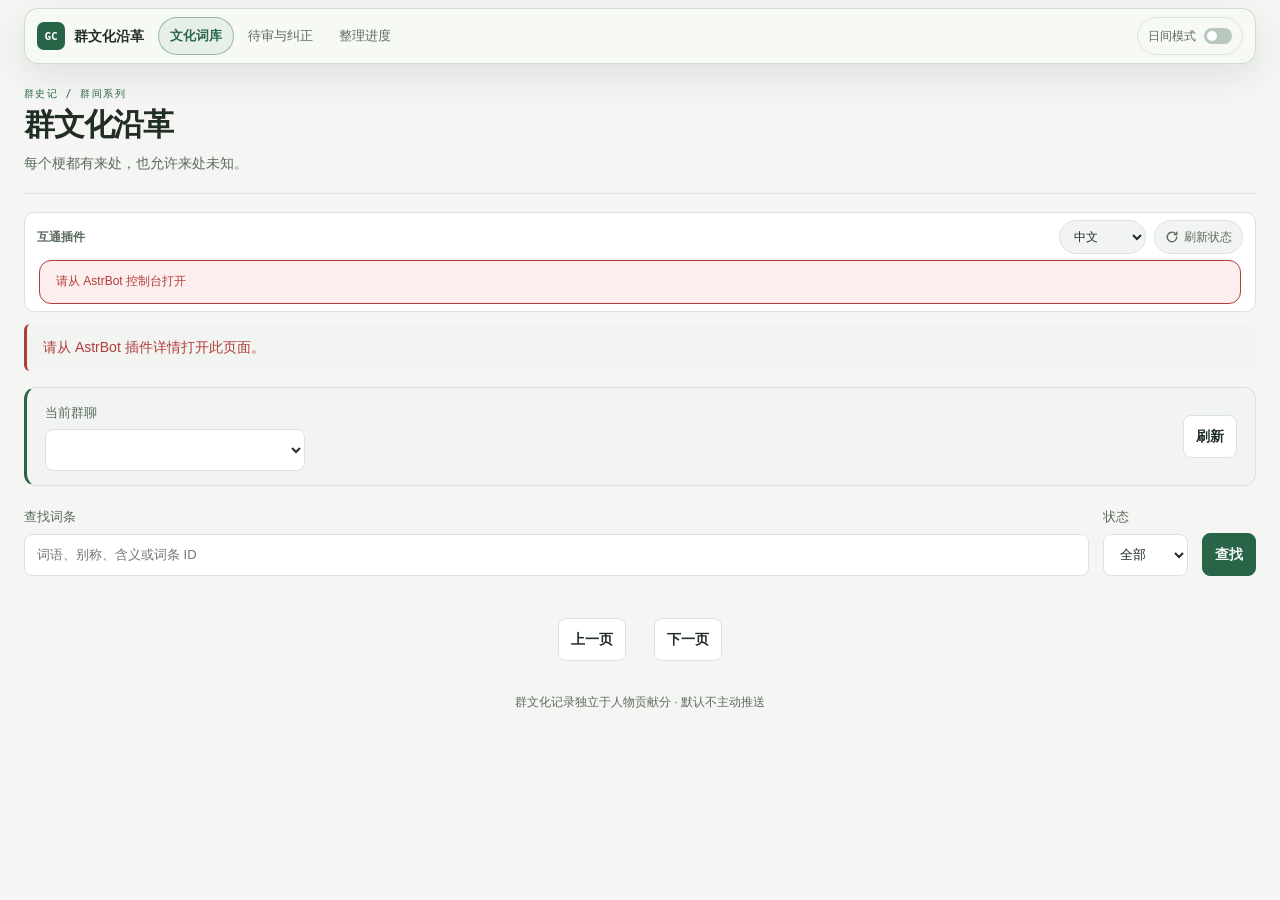
==== pages/culture/index.html @ cb9d4eaf "chore: prepare v0.3.0-rc.1 release candidate" ====
<!doctype html>
<html lang="zh-CN"><head><meta charset="utf-8"><meta name="viewport" content="width=device-width,initial-scale=1"><meta name="color-scheme" content="light dark"><title data-series-text="群文化沿革 · 群史记">群文化沿革 · 群史记</title><link rel="stylesheet" href="style.css"><script src="theme.js"></script><link rel="stylesheet" href="./series-ui.css?v=round2.1"><script type="module" src="./series-panels.js?v=round2.1"></script></head>
<body class="series-workspace"><a class="skip" href="#workspace" data-series-text="跳到工作区">跳到工作区</a>
<header class="series-nav"><a class="series-brand" href="#workspace"><span class="series-mark" aria-hidden="true">GC</span><span data-series-text="群文化沿革">群文化沿革</span></a><nav class="series-tabs" aria-label="工作区" data-series-aria-label="工作区"><button data-tab="library" aria-current="page" data-series-text="文化词库">文化词库</button><button data-tab="review" data-series-text="待审与纠正">待审与纠正</button><button data-tab="progress" data-series-text="整理进度">整理进度</button></nav><div class="series-nav-tools"><button id="theme-toggle" type="button" aria-pressed="false"><span id="theme-label" data-series-text="日间模式">日间模式</span><span class="series-switch" aria-hidden="true"></span></button></div></header>
<header class="series-heading"><div><p class="eyebrow" data-series-text="群史记 / 群间系列">群史记 / 群间系列</p><h1 data-series-text="群文化沿革">群文化沿革</h1><p class="muted" data-series-text="每个梗都有来处，也允许来处未知。">每个梗都有来处，也允许来处未知。</p></div></header><section id="dynamics-series-panel" aria-label="互通插件状态" data-series-aria-label="互通插件状态"><p class="sp-feedback" role="status" data-series-text="正在读取互通插件…">正在读取互通插件…</p></section>
<div id="notice" role="status" aria-live="polite"></div>
<section class="controls series-context" aria-label="群聊和运行状态" data-series-aria-label="群聊和运行状态"><label><span data-series-text="当前群聊">当前群聊</span><select id="scope" aria-label="当前群聊" data-series-aria-label="当前群聊"></select></label><div id="connection" class="muted"></div><button id="refresh" data-series-text="刷新">刷新</button></section>

<main id="workspace" tabindex="-1"><section id="library"><div class="toolbar"><label class="grow"><span data-series-text="查找词条">查找词条</span><input id="query" type="search" maxlength="160" placeholder="词语、别称、含义或词条 ID" data-series-placeholder="词语、别称、含义或词条 ID"></label><label><span data-series-text="状态">状态</span><select id="status"><option value="" data-series-text="全部">全部</option><option value="approved" data-series-text="已公开">已公开</option><option value="pending" data-series-text="待审核">待审核</option><option value="disputed" data-series-text="待纠正">待纠正</option><option value="rejected" data-series-text="已驳回">已驳回</option><option value="hidden" data-series-text="已隐藏">已隐藏</option><option value="merged" data-series-text="已合并">已合并</option></select></label><button id="search" class="primary" data-series-text="查找">查找</button></div><p id="count" class="muted"></p><div id="entries" class="grid"></div><div class="pagination"><button id="prev" data-series-text="上一页">上一页</button><span id="page-number"></span><button id="next" data-series-text="下一页">下一页</button></div></section>
<section id="review" hidden><h2 data-series-text="待审与纠正">待审与纠正</h2><p class="muted" data-series-text="外号、起源说明与存疑解释需要核对来源。编辑和合并后重新审核，原版本保留。">外号、起源说明与存疑解释需要核对来源。编辑和合并后重新审核，原版本保留。</p><label><span data-series-text="查看">查看</span><select id="review-status"><option value="pending" data-series-text="待审核">待审核</option><option value="disputed" data-series-text="待纠正">待纠正</option></select></label><div id="review-entries" class="grid"></div><div class="pagination"><button id="review-prev" data-series-text="上一页">上一页</button><span id="review-count"></span><button id="review-next" data-series-text="下一页">下一页</button></div></section>
<section id="progress" hidden><h2 data-series-text="整理进度">整理进度</h2><p class="muted" data-series-text="新消息优先，旧消息分批回溯。进度只说明覆盖范围，不证明梗的真正起源。">新消息优先，旧消息分批回溯。进度只说明覆盖范围，不证明梗的真正起源。</p><div id="progress-content" class="card"></div><div class="actions"><button id="pause" data-series-text="暂停本群整理">暂停本群整理</button><button id="resume" class="primary" data-series-text="恢复本群整理">恢复本群整理</button></div><p class="muted" data-series-text="启用入口：插件配置 → 群文化沿革。恢复只解除本群暂停，不会开启全局开关或绕过群白名单。">启用入口：插件配置 → 群文化沿革。恢复只解除本群暂停，不会开启全局开关或绕过群白名单。</p></section>
<section id="detail" hidden class="card" tabindex="-1" aria-label="词条详情" data-series-aria-label="词条详情"><div class="toolbar"><h2 id="detail-title" class="grow"></h2><button id="close-detail" data-series-text="收起详情">收起详情</button></div><div id="detail-body"></div><div id="moderation"><h3 data-series-text="审核与修订">审核与修订</h3><label><span data-series-text="含义">含义</span><textarea id="edit-meaning" maxlength="1000" rows="3"></textarea></label><label><span data-series-text="使用场景">使用场景</span><textarea id="edit-usage" maxlength="500" rows="2"></textarea></label><label><span data-series-text="已有起源说明（留空设为未知）">已有起源说明（留空设为未知）</span><textarea id="edit-origin" maxlength="500" rows="2"></textarea></label><label><span data-series-text="处理理由">处理理由</span><input id="action-note" maxlength="1000" placeholder="说明依据、修订原因或审核结论" data-series-placeholder="说明依据、修订原因或审核结论"></label><div class="actions"><button data-action="approve" class="primary" data-series-text="审核通过">审核通过</button><button data-action="edit" data-series-text="保存修订并待审">保存修订并待审</button><button data-action="reject" data-series-text="驳回">驳回</button><button data-action="hide" class="danger" data-series-text="隐藏">隐藏</button></div><div class="toolbar"><label><span data-series-text="合并至词条 ID">合并至词条 ID</span><input id="merge-id" inputmode="numeric" placeholder="仅限本群" data-series-placeholder="仅限本群"></label><button id="merge" data-series-text="核对并合并">核对并合并</button></div><div id="merge-preview" hidden class="card"><p id="merge-preview-text"></p><div class="actions"><button id="confirm-merge" class="primary" data-series-text="确认合并">确认合并</button><button id="cancel-merge" data-series-text="取消">取消</button></div></div><p class="muted" data-series-text="合并必须有相同含义的证据。不同词义请保留独立词条；合并后目标重新待审。">合并必须有相同含义的证据。不同词义请保留独立词条；合并后目标重新待审。</p></div></section></main>
<footer data-series-text="群文化记录独立于人物贡献分 · 默认不主动推送">群文化记录独立于人物贡献分 · 默认不主动推送</footer><script type="module" src="app.js?v=round2.1"></script></body></html>
---- pages/culture/style.css ----
:root {
  --bg:var(--ds-bg); --surface:var(--ds-surface); --ink:var(--ds-text); --muted:var(--ds-muted);
  --line:var(--ds-border); --accent:var(--ds-accent); --soft:var(--ds-soft);
  --danger:var(--ds-danger); --shadow:none;
  font:14px/1.65 var(--ds-font);
}
*{box-sizing:border-box}body{margin:0 auto;background:var(--bg);color:var(--ink);line-height:1.65}.toolbar,.controls,.actions,.pagination{display:flex;gap:14px;align-items:center;flex-wrap:wrap}h2{font-size:22px;margin:8px 0 18px}h3{font-size:17px;margin:16px 0 8px}.eyebrow{font-size:12px;letter-spacing:.15em;color:var(--accent);margin:0 0 4px}.muted{color:var(--muted)}p{margin:8px 0}.card{padding:22px;background:var(--surface);border:1px solid var(--line);border-radius:14px;box-shadow:var(--shadow)}.controls{margin-bottom:20px}.controls label{min-width:260px}.controls #connection{flex:1}button,input,select,textarea{font:inherit;border:1px solid var(--line);border-radius:8px;color:var(--ink);background:var(--surface);padding:9px 12px;max-width:100%}button{cursor:pointer;font-weight:600;min-height:42px}button:hover{border-color:var(--accent);background:var(--soft)}button:disabled{opacity:.45;cursor:not-allowed}.primary{background:var(--accent);color:var(--bg);border-color:var(--accent)}.danger{color:var(--danger)}label{display:flex;flex-direction:column;gap:6px;font-size:13px;color:var(--muted)}textarea{resize:vertical;width:100%;min-height:65px}input,select{min-height:42px}.grow{flex:1;min-width:160px}.toolbar{align-items:end;margin-bottom:18px}.grid{display:grid;grid-template-columns:repeat(2,minmax(0,1fr));gap:16px}.entry h3{margin:6px 0}.entry p{overflow-wrap:anywhere}.badge{display:inline-block;font-size:12px;background:var(--soft);color:var(--accent);border-radius:20px;padding:2px 10px}.entry button{margin-top:12px}.pagination{justify-content:center;margin:24px 0}#notice:not(:empty){padding:12px 16px;background:var(--soft);border-left:3px solid var(--accent);border-radius:6px;margin-bottom:16px}#notice[data-error=true]{border-color:var(--danger);color:var(--danger)}#detail{margin-top:24px;scroll-margin-top:16px}#detail label{margin:12px 0}.actions{margin:16px 0}.timeline{border-left:2px solid var(--line);padding-left:22px;margin-left:5px}.timeline li{padding:0 0 18px 4px}.evidence{border-left:3px solid var(--accent);background:var(--soft);padding:12px 16px;margin:12px 0;white-space:pre-wrap;overflow-wrap:anywhere}details{border-top:1px solid var(--line);padding:12px 0}summary{cursor:pointer;font-weight:600}dl{display:grid;grid-template-columns:140px 1fr;gap:10px}dt{color:var(--muted)}dd{margin:0;overflow-wrap:anywhere}footer{text-align:center;color:var(--muted);font-size:12px;margin-top:32px}.skip{position:absolute;left:-9999px}.skip:focus{position:static}button:focus-visible,input:focus-visible,textarea:focus-visible,select:focus-visible{outline:3px solid var(--accent);outline-offset:2px}[hidden]{display:none!important}.empty{grid-column:1/-1;text-align:center;padding:36px;color:var(--muted)}
@media(max-width:640px){.card{padding:16px}.grid{grid-template-columns:1fr}.controls label{min-width:0;width:100%}label.grow{width:100%;flex:auto}.toolbar{gap:10px}.toolbar input,.toolbar select{width:100%}dl{grid-template-columns:105px 1fr}.actions button{flex:1 1 42%}#merge-id{width:100%}}
---- pages/culture/series-ui.css ----
/* Canonical series chrome. Palette and frosted navigation follow Dynamics World workbench.css. */
:root {
  color-scheme: light;
  --ds-bg: #f5f6f4;
  --ds-surface: #fff;
  --ds-soft: #f1f4f1;
  --ds-hover: #e9eeea;
  --ds-text: #202e26;
  --ds-muted: #5b6b60;
  --ds-accent: #286548;
  --ds-accent-soft: #e6f0e8;
  --ds-border: #dce3dc;
  --ds-strong: #b9c8bd;
  --ds-danger: #b13d3b;
  --ds-danger-soft: #fceeed;
  --ds-warning: #925b20;
  --ds-warning-soft: #fbf0df;
  --ds-info: #2f6f8f;
  --ds-info-soft: #e7f0f5;
  --ds-glass: rgba(247,250,243,.84);
  --ds-glass-border: rgba(140,163,141,.34);
  --ds-shadow: 0 12px 34px rgba(24,46,33,.10);
  --ds-screen: rgba(16,39,28,.45);
  --ds-font: "Segoe UI Variable Text","Microsoft YaHei","PingFang SC",sans-serif;
  --ds-mono: "Cascadia Code","Consolas",monospace;
  --ds-radius-sm: 6px;
  --ds-radius-md: 12px;
  --ds-radius-lg: 14px;
  --ds-pill: 999px;
  --ds-sp-1: 4px;
  --ds-sp-2: 8px;
  --ds-sp-3: 12px;
  --ds-sp-4: 16px;
  --ds-sp-5: 24px;
  --ds-sp-6: 32px;
  --ds-text-xs: 11px;
  --ds-text-sm: 12px;
  --ds-text-base: 14px;
  --ds-text-md: 15px;
  --ds-text-lg: 19px;
  --ds-text-xl: 24px;
  --ds-text-2xl: clamp(24px,2.4vw,32px);
  --ds-leading: 1.65;
  --ds-inset: 24px;
  --ds-max-width: 1680px;
}
html[data-ui-theme="night"] {
  color-scheme: dark;
  --ds-bg: #0b1419;
  --ds-surface: #14211e;
  --ds-soft: #1b2b25;
  --ds-hover: #2a3c31;
  --ds-text: #e8eee8;
  --ds-muted: #afbeb2;
  --ds-accent: #a2d5ae;
  --ds-accent-soft: #293f30;
  --ds-border: #304137;
  --ds-strong: #53695a;
  --ds-danger: #f39d97;
  --ds-danger-soft: #3b2727;
  --ds-warning: #e8bb83;
  --ds-warning-soft: #362e23;
  --ds-info: #8fc4dd;
  --ds-info-soft: #1d3038;
  --ds-glass: rgba(21,37,31,.84);
  --ds-glass-border: rgba(101,139,115,.38);
  --ds-shadow: 0 14px 38px rgba(4,12,9,.38);
  --ds-screen: rgba(4,12,9,.62);
}
html { background: var(--ds-bg); }
[hidden] { display: none !important; }
:is(button,a,input,select,textarea,summary):focus-visible {
  outline: 2px solid var(--ds-accent);
  outline-offset: 2px;
}
:is(button,input,select,textarea):disabled { cursor: not-allowed; }
.series-workspace {
  width: min(100%,var(--ds-max-width));
  margin-inline: auto;
  padding: 0 var(--ds-inset) 48px;
  box-sizing: border-box;
}
.series-nav {
  display: grid;
  grid-template-columns: auto minmax(0,1fr) auto;
  align-items: center;
  gap: 6px 14px;
  min-width: 0;
  margin: 8px 0 0;
  padding: 6px 12px;
  border: 1px solid var(--ds-glass-border);
  border-radius: var(--ds-radius-lg);
  background: var(--ds-glass);
  backdrop-filter: blur(14px);
  box-shadow: var(--ds-shadow);
  color: var(--ds-text);
  font: 14px/1.5 var(--ds-font);
}
.series-nav > .series-brand {
  display: inline-flex;
  align-items: center;
  gap: 9px;
  margin: 0;
  padding: 0;
  color: var(--ds-text);
  font: 650 14px/1.3 var(--ds-font);
  text-decoration: none;
}
.series-brand > .series-mark {
  display: grid;
  place-items: center;
  flex: none;
  width: 28px;
  height: 28px;
  border: 0;
  border-radius: 7px;
  background: var(--ds-accent);
  color: var(--ds-surface);
  font: 700 11px var(--ds-mono);
}
.series-nav .series-tabs {
  display: flex;
  flex-wrap: wrap;
  align-items: center;
  gap: 2px;
  min-width: 0;
  margin: 0;
  padding: 2px 0;
  border: 0;
}
.series-nav .series-tabs > :is(button,a,span) {
  display: inline-flex;
  align-items: center;
  justify-content: center;
  gap: 6px;
  flex: none;
  width: auto;
  max-width: 100%;
  min-height: 38px;
  margin: 0;
  padding: 6px 11px;
  border: 1px solid transparent;
  border-radius: var(--ds-pill);
  background: transparent;
  box-shadow: none;
  color: var(--ds-muted);
  font: 500 12.5px/1.35 var(--ds-font);
  text-align: start;
  text-decoration: none;
  white-space: normal;
}
.series-nav .series-tabs > :is(button,a):hover {
  background: var(--ds-hover);
  color: var(--ds-text);
}
.series-nav .series-tabs > :is(.selected,.active,[aria-current="page"],[aria-selected="true"]) {
  border-color: color-mix(in srgb,var(--ds-accent) 42%,transparent);
  background: var(--ds-accent-soft);
  color: var(--ds-accent);
  font-weight: 600;
}
.series-nav .series-tabs .nav-icon,
.series-nav .series-tabs .vm-nav-icon { display: none; }
.series-nav-tools {
  display: inline-flex;
  flex-wrap: wrap;
  justify-content: end;
  align-items: center;
  gap: 4px 8px;
}
.series-nav :is(.series-theme,#theme-toggle,.plugin-theme-toggle) {
  display: inline-flex;
  align-items: center;
  justify-content: space-between;
  gap: 8px;
  width: auto;
  min-height: 38px;
  margin: 0;
  padding: 6px 10px;
  border: 1px solid var(--ds-border);
  border-radius: var(--ds-pill);
  background: transparent;
  color: var(--ds-muted);
  cursor: pointer;
  font: 500 12px/1.35 var(--ds-font);
  white-space: nowrap;
}
.series-nav :is(.series-theme,#theme-toggle,.plugin-theme-toggle):hover { background: var(--ds-hover); }
.series-nav .ui-theme-icon { display: none; }
.series-nav :is(.series-switch,.theme-switch,.ui-theme-switch) {
  display: block;
  box-sizing: border-box;
  flex: none;
  width: 28px;
  height: 16px;
  padding: 3px;
  border: 0;
  border-radius: var(--ds-pill);
  background: var(--ds-strong);
}
.series-nav :is(.series-switch,.theme-switch,.ui-theme-switch)::after {
  content: "";
  display: block;
  width: 10px;
  height: 10px;
  border-radius: 50%;
  background: var(--ds-surface);
  transition: transform .15s ease;
}
.series-nav [aria-pressed="true"] :is(.series-switch,.theme-switch,.ui-theme-switch) { background: var(--ds-accent); }
.series-nav [aria-pressed="true"] :is(.series-switch,.theme-switch,.ui-theme-switch)::after { transform: translateX(12px); }
.series-nav > :is(.ui-theme-status,.plugin-nav-note,.series-theme-status) {
  grid-column: 1 / -1;
  margin: 0;
  padding: 0;
  color: var(--ds-muted);
  font-size: 12px;
}
.series-nav > :is(.ui-theme-status,.plugin-nav-note,.series-theme-status):empty { display: none; }
.series-nav .plugin-nav-note.error { color: var(--ds-danger); }
.series-nav .ui-theme-retry { grid-column: 3; grid-row: 2; justify-self: end; }

.series-heading {
  display: flex;
  flex-wrap: wrap;
  align-items: center;
  justify-content: space-between;
  gap: 8px 16px;
  margin: 0 0 18px;
  padding: 22px 0 18px;
  border-bottom: 1px solid var(--ds-border);
  background: transparent;
}
.series-heading :is(h1,.page-title) {
  margin: 4px 0 6px;
  color: var(--ds-text);
  font: 650 var(--ds-text-2xl)/1.3 var(--ds-font);
  letter-spacing: -.04em;
  white-space: normal;
}
.series-heading :is(.eyebrow,.wb-eyebrow) {
  margin: 0;
  color: var(--ds-accent);
  font: 10px/1.5 var(--ds-mono);
  letter-spacing: .14em;
  text-transform: uppercase;
}
.series-heading p:not(.eyebrow,.wb-eyebrow) {
  max-width: 68ch;
  margin: 0;
  color: var(--ds-muted);
  font-size: 14px;
  line-height: 1.75;
}
.series-heading :is(.topbar-tools,.page-actions,.header-status,.connection-state) {
  display: flex;
  flex-wrap: wrap;
  align-items: center;
  gap: 8px;
}
.series-heading .connection-state {
  min-height: 38px;
  padding: 6px 12px;
  border: 1px solid var(--ds-border);
  border-radius: var(--ds-pill);
  background: var(--ds-surface);
}
.series-heading :is(.topbar-tools,.page-actions) :is(button,select) { border-radius: var(--ds-pill); }
.series-context {
  min-width: 0;
  margin-bottom: 20px;
  padding: 14px 18px;
  border: 1px solid var(--ds-border);
  border-left: 3px solid var(--ds-accent);
  border-radius: var(--ds-radius-md);
  background: var(--ds-soft);
}
:is(.wire-card,.wb-card,.config-group,.vm-layout .card,.vm-layout .panel-card) {
  border: 1px solid var(--ds-border);
  border-radius: var(--ds-radius-md);
  background: var(--ds-surface);
}
:is(.wire-card,.wb-card) { padding: 20px; margin-bottom: 20px; }
:is(.btn,.wb-button,.button):not(.series-theme) { border-radius: var(--ds-radius-sm); }
:is(.wb-tab,.tab,.tab-btn,.chip,.pill-chip,.badge,.capsule,.wb-tag,.status-pill) { border-radius: var(--ds-pill); }
:is(.empty-state,.empty) {
  border: 1px dashed var(--ds-strong);
  border-radius: var(--ds-radius-md);
  background: var(--ds-soft);
  color: var(--ds-muted);
}
[data-ui-state] {
  padding: 12px 16px;
  border: 1px solid var(--ds-border);
  border-radius: var(--ds-radius-md);
  background: var(--ds-soft);
  color: var(--ds-text);
  overflow-wrap: anywhere;
}
[data-ui-state=error] { border-color: var(--ds-danger); background: var(--ds-danger-soft); color: var(--ds-danger); }
[data-ui-state=warning] { background: var(--ds-warning-soft); color: var(--ds-warning); }
[data-ui-state=success] { background: var(--ds-accent-soft); color: var(--ds-accent); }
[data-ui-state=info] { background: var(--ds-info-soft); color: var(--ds-info); }
[data-ui-state]:empty { display: none; }
.series-confirm {
  box-sizing: border-box;
  width: min(460px,calc(100vw - 24px));
  margin: auto;
  padding: 24px;
  border: 1px solid var(--ds-border);
  border-radius: var(--ds-radius-md);
  background: var(--ds-surface);
  color: var(--ds-text);
  font: 14px/1.7 var(--ds-font);
  overflow-wrap: anywhere;
}
.series-confirm h2 { margin: 0 0 10px; font-size: 20px; }
.series-confirm footer { display: flex; flex-wrap: wrap; justify-content: flex-end; gap: 10px; }
.series-confirm input { width: 100%; padding: 8px 12px; }
.series-confirm::backdrop { background: var(--ds-screen); }
.edit-history-desc { min-width: 0; white-space: pre-wrap; overflow-wrap: anywhere; }
html { scrollbar-color: var(--ds-strong) var(--ds-soft); scrollbar-width: thin; }

@media (max-width: 1000px) {
  .series-nav { grid-template-columns: minmax(0,1fr) auto; }
  .series-nav .series-tabs { grid-row: 2; grid-column: 1 / -1; }
  .series-nav-tools,.series-nav .plugin-theme-toggle { grid-row: 1; grid-column: 2; }
  .series-nav .ui-theme-retry { grid-column: 2; grid-row: auto; }
}
@media (max-width: 768px) {
  :root { --ds-inset: 16px; }
  .series-nav .series-tabs > :is(button,a,span),
  .series-nav :is(.series-theme,#theme-toggle,.plugin-theme-toggle) { min-height: 44px; }
  .series-nav .series-tabs > :is(button,a,span) { padding-inline: 9px; }
  .series-heading { padding: 18px 0 14px; margin-bottom: 14px; }
  .series-context { padding: 12px 14px; }
  dialog { max-width: calc(100vw - 24px); max-height: calc(100dvh - 24px); }
  .series-confirm footer button { flex: 1 1 120px; }
  .app-shell pre { white-space: pre-wrap; overflow-wrap: anywhere; }
  .peek-content { padding-bottom: max(24px,env(safe-area-inset-bottom)); }
  .peek-details summary { min-height: 44px; padding: 12px 8px; }
  .memory-detail-content,.edit-history-text { white-space: pre-wrap; overflow-wrap: anywhere; }
  .project-text { max-height: 65dvh; }
  .project-layout { grid-template-columns: minmax(0,1fr); }
  .creative-toolbar select { width: 100%; }
}
@media (prefers-reduced-motion: reduce) {
  .series-nav *,#dynamics-series-panel *,[data-ui-state] { animation: none !important; transition: none !important; }
}

/* The companion links remain visible below each page heading. */
#dynamics-series-panel{font:13px/1.45 var(--ds-font);margin:0 0 12px;padding:7px 12px;border:1px solid var(--ds-border);border-radius:10px;background:var(--ds-surface);color:var(--ds-text);min-width:0;position:relative}
#dynamics-series-panel .sp-bar,#dynamics-series-panel .sp-heading,.sp-tools{display:flex;align-items:center;justify-content:space-between;gap:8px;flex-wrap:wrap}
#dynamics-series-panel .sp-bar{gap:10px}.sp-title{font-weight:650;font-size:12px;color:var(--ds-muted)}.sp-language{display:inline-flex;align-items:center;gap:6px;color:var(--ds-muted);font-size:12px}
.sp-language>span{position:absolute;width:1px;height:1px;overflow:hidden;clip-path:inset(50%)}
.sp-language select{min-width:82px;max-width:120px;min-height:34px;border:1px solid var(--ds-border);border-radius:999px;background:var(--ds-soft);color:var(--ds-text);padding:4px 10px;font:12px/1.3 var(--ds-font)}
#dynamics-series-panel button{font:inherit;cursor:pointer;border:1px solid var(--ds-border);border-radius:999px;background:var(--ds-soft);color:inherit;min-width:0;transition:background .15s ease,border-color .15s ease,transform .15s ease}
#dynamics-series-panel button:hover:not(:disabled){background:var(--ds-hover);border-color:var(--ds-strong)}
#dynamics-series-panel .sp-refresh{display:inline-flex;align-items:center;gap:5px;padding:5px 10px;min-height:34px;font-size:12px;color:var(--ds-muted)}
#dynamics-series-panel .sp-links{display:flex;align-items:center;gap:6px;flex-wrap:wrap;flex:1 1 auto;min-width:0;padding:0;margin:0;border:0}
#dynamics-series-panel .sp-link{display:inline-flex;align-items:center;justify-content:center;gap:6px;text-align:left;padding:5px 11px;min-height:34px;white-space:nowrap;border-radius:999px}
#dynamics-series-panel .sp-link.sp-home-hub{background:var(--ds-accent);color:var(--ds-surface);border-color:var(--ds-accent);font-weight:600;padding:5px 13px;box-shadow:0 2px 8px #28654826}
#dynamics-series-panel .sp-link.sp-home-hub:hover:not(:disabled){filter:brightness(1.06);background:var(--ds-accent);border-color:var(--ds-accent)}
#dynamics-series-panel .sp-link.sp-home-hub .sp-state{display:none}
#dynamics-series-panel .sp-dot{width:7px;height:7px;border-radius:50%;background:var(--ds-strong);flex:0 0 auto}
#dynamics-series-panel :is(.sp-ready,.sp-enabled) .sp-dot{background:var(--ds-accent)}
#dynamics-series-panel :is(.sp-not_ready,.sp-unloaded,.sp-inactive) .sp-dot{background:var(--ds-warning)}
#dynamics-series-panel :is(.sp-error,.sp-conflict) .sp-dot{background:var(--ds-danger)}
#dynamics-series-panel .sp-name{font-weight:550;font-size:12.5px}.sp-state{font-size:11px;color:var(--ds-muted)}
#dynamics-series-panel :is(.sp-ready,.sp-enabled) .sp-state{display:none}
#dynamics-series-panel :is(.sp-error,.sp-conflict) .sp-state,.sp-warning{color:var(--ds-danger)}
#dynamics-series-panel button[aria-current=page]{background:var(--ds-accent-soft);color:var(--ds-accent);border-color:var(--ds-accent);opacity:1}
#dynamics-series-panel button:disabled:not([aria-current]){opacity:.62;cursor:not-allowed}
#dynamics-series-panel .sp-scope-pill{display:inline-flex;align-items:center;gap:4px;padding:3px 6px 3px 10px;border-radius:999px;background:var(--ds-accent-soft);color:var(--ds-accent);border:1px solid var(--ds-border);font-size:11.5px;max-width:220px}
#dynamics-series-panel .sp-scope-text{white-space:normal;overflow-wrap:normal;word-break:keep-all;line-height:1.35}
#dynamics-series-panel .sp-scope-clear{min-height:22px!important;width:22px;padding:0;border:0;background:transparent;color:currentColor;display:inline-grid;place-items:center;font-size:14px;line-height:1}
#dynamics-series-panel .sp-extra{position:relative;margin:0;color:var(--ds-muted);border:0;padding:0}
#dynamics-series-panel .sp-extra>summary{list-style:none;cursor:pointer;font-size:11.5px;padding:5px 10px;border:1px solid var(--ds-border);border-radius:999px;background:var(--ds-soft);min-height:34px;display:inline-flex;align-items:center;box-sizing:border-box}
#dynamics-series-panel .sp-extra>summary::-webkit-details-marker{display:none}
#dynamics-series-panel .sp-extra-alert>summary{border-color:var(--ds-danger);background:var(--ds-danger-soft);color:var(--ds-danger)}
#dynamics-series-panel .sp-extra-body{position:absolute;right:0;top:calc(100% + 6px);z-index:50;min-width:240px;max-width:min(340px,calc(100vw - 32px));padding:10px 12px;border-radius:10px;border:1px solid var(--ds-border);background:var(--ds-surface);box-shadow:var(--ds-shadow);color:var(--ds-text)}
#dynamics-series-panel p{margin:4px 0;overflow-wrap:anywhere;font-size:12px}#dynamics-series-panel>.sp-feedback{margin:6px 2px 0}.sp-feedback:empty{display:none}

@media (max-width: 768px) {
  #dynamics-series-panel :is(.sp-refresh,.sp-link,.sp-language select),
  #dynamics-series-panel .sp-extra > summary { min-height: 44px; }
  #dynamics-series-panel .sp-extra { position: static; }
  #dynamics-series-panel .sp-extra-body { position: static; margin-top: 6px; max-width: 100%; }
}

.series-skip {
  position: fixed;
  top: -100px;
  left: 12px;
  z-index: 300;
  padding: 8px 12px;
  border: 1px solid var(--ds-border);
  border-radius: var(--ds-pill);
  background: var(--ds-surface);
  color: var(--ds-accent);
}
.series-skip:focus { top: 12px; }
#dynamics-series-panel .sp-scope-pill[hidden] { display: none; }
#dynamics-series-panel .sp-links { flex-wrap: wrap; }
.series-confirm > form { margin: 0; padding: 0; }
.series-confirm > form > label { display: grid; gap: 6px; margin: 0 0 12px; }
.series-confirm > form :is(input,textarea) {
  min-height: 40px;
  border: 1px solid var(--ds-strong);
  border-radius: var(--ds-radius-sm);
  color: var(--ds-text);
  background: var(--ds-soft);
  font: inherit;
}
.series-confirm footer { margin-top: 16px; }
.series-confirm footer button {
  min-height: 40px;
  padding: 6px 12px;
  border: 1px solid var(--ds-strong);
  border-radius: var(--ds-pill);
  color: var(--ds-text);
  background: var(--ds-surface);
  font: inherit;
  cursor: pointer;
}
.series-confirm footer button[type="submit"] {
  color: var(--ds-surface);
  background: var(--ds-accent);
  border-color: var(--ds-accent);
}
.series-confirm footer button.danger {
  color: var(--ds-danger);
  background: var(--ds-danger-soft);
  border-color: var(--ds-danger);
}

@media (max-width: 768px) {
  .series-nav {
    grid-template-columns: auto minmax(0,1fr) auto;
    padding: 4px 9px;
    gap: 2px 7px;
  }
  .series-nav > .series-tabs { grid-column: 2; grid-row: 1; }
  .series-nav > :is(.series-nav-tools,.plugin-theme-toggle) { grid-column: 3; grid-row: 1; }
  .series-nav .series-brand > span:last-child,
  .series-nav button > :is(#theme-label,.ui-theme-label) {
    position: absolute;
    width: 1px;
    height: 1px;
    overflow: hidden;
    clip-path: inset(50%);
  }
  .series-nav > .ui-theme-retry { grid-row: auto; grid-column: 3; }
  .series-nav > .ui-theme-status { font-size: 11px; }
  .series-heading { padding: 12px 0; margin-bottom: 12px; gap: 8px; }
  .series-heading p:not(.eyebrow,.wb-eyebrow) { font-size: 13px; line-height: 1.5; }
  .series-nav .series-tabs,
  #dynamics-series-panel .sp-links {
    flex-wrap: nowrap;
    overflow-x: auto;
    scrollbar-width: thin;
    scroll-padding-inline: 4px;
    padding: 2px 3px 3px;
  }
  .series-nav .series-tabs > :is(button,a,span),
  #dynamics-series-panel .sp-link { flex: 0 0 auto; white-space: nowrap; }
  .series-nav .series-tabs > :is(button,a,span):focus-visible,
  #dynamics-series-panel .sp-link:focus-visible { outline-offset: -2px; }
  #dynamics-series-panel { padding: 4px 7px; }
  #dynamics-series-panel .sp-bar { align-items: stretch; flex-direction: column; gap: 4px; }
  #dynamics-series-panel .sp-links { width: 100%; }
  #dynamics-series-panel .sp-tools { justify-content: end; gap: 4px; }
  #dynamics-series-panel .sp-refresh { padding-inline: 7px; }
  #dynamics-series-panel .sp-extra > summary {
    max-width: 120px;
    padding: 3px 7px;
    white-space: normal;
    line-height: 1.2;
  }
  #dynamics-series-panel .sp-extra:not([open]) { flex: 0 1 auto; min-width: 0; }
  #dynamics-series-panel .sp-extra[open] > summary { max-width: none; }
  #dynamics-series-panel .sp-refresh-label { display: none; }
  #dynamics-series-panel .sp-extra[open] { flex: 1 1 100%; }
  #dynamics-series-panel .sp-scope-pill { max-width: min(152px,47vw); flex-shrink: 0; }
  #dynamics-series-panel .sp-language select { min-width: 54px; max-width: 77px; width: auto; padding-inline: 5px; }
}
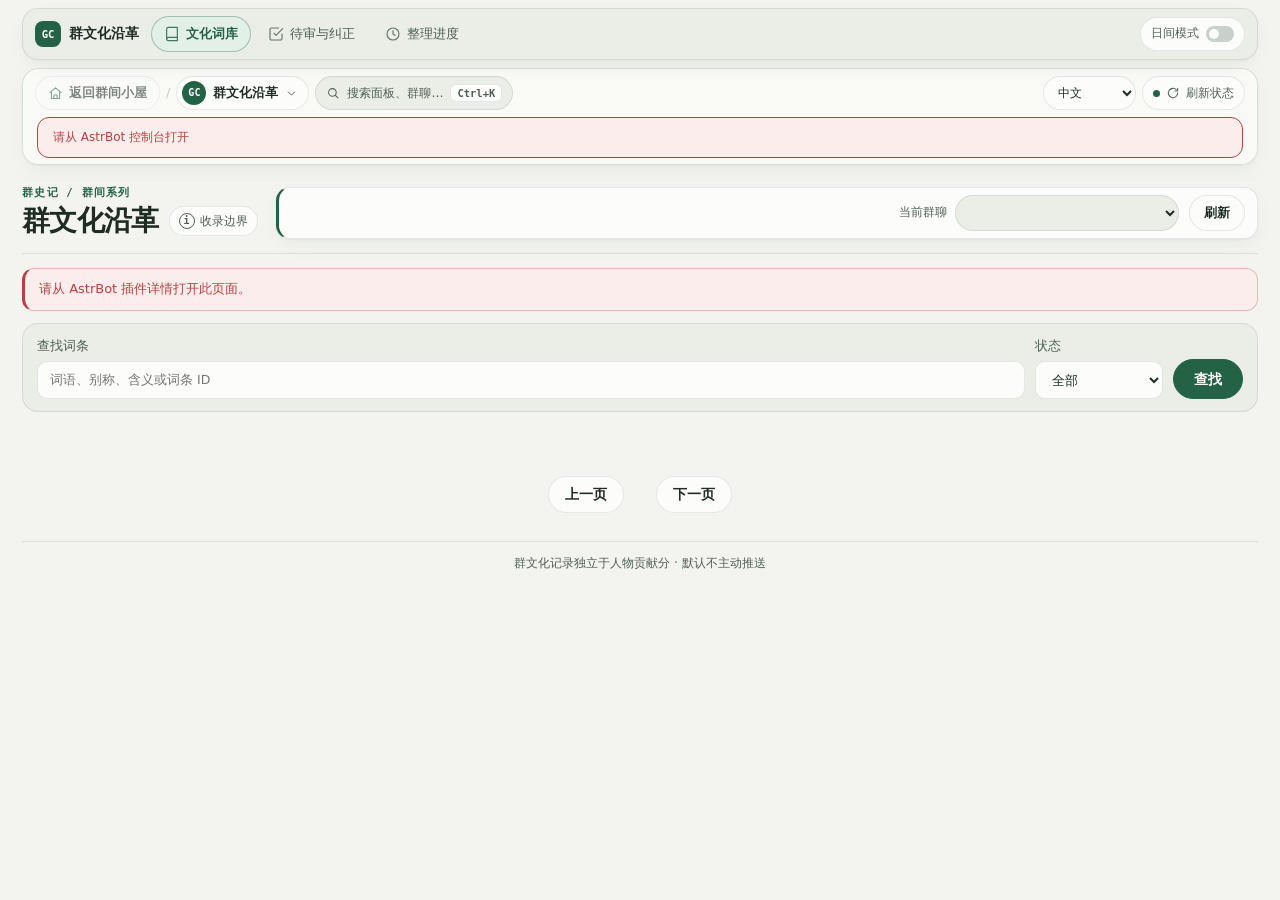
==== commit 2cb9e293: "release: series panel v2, cache anchor merge, source re-verification, and bump to v0.3.0-rc.7" ====
--- a/pages/culture/index.html
+++ b/pages/culture/index.html
@@ -1,13 +1,222 @@
 <!doctype html>
-<html lang="zh-CN"><head><meta charset="utf-8"><meta name="viewport" content="width=device-width,initial-scale=1"><meta name="color-scheme" content="light dark"><title data-series-text="群文化沿革 · 群史记">群文化沿革 · 群史记</title><link rel="stylesheet" href="style.css"><script src="theme.js"></script><link rel="stylesheet" href="./series-ui.css?v=round2.1"><script type="module" src="./series-panels.js?v=round2.1"></script></head>
-<body class="series-workspace"><a class="skip" href="#workspace" data-series-text="跳到工作区">跳到工作区</a>
-<header class="series-nav"><a class="series-brand" href="#workspace"><span class="series-mark" aria-hidden="true">GC</span><span data-series-text="群文化沿革">群文化沿革</span></a><nav class="series-tabs" aria-label="工作区" data-series-aria-label="工作区"><button data-tab="library" aria-current="page" data-series-text="文化词库">文化词库</button><button data-tab="review" data-series-text="待审与纠正">待审与纠正</button><button data-tab="progress" data-series-text="整理进度">整理进度</button></nav><div class="series-nav-tools"><button id="theme-toggle" type="button" aria-pressed="false"><span id="theme-label" data-series-text="日间模式">日间模式</span><span class="series-switch" aria-hidden="true"></span></button></div></header>
-<header class="series-heading"><div><p class="eyebrow" data-series-text="群史记 / 群间系列">群史记 / 群间系列</p><h1 data-series-text="群文化沿革">群文化沿革</h1><p class="muted" data-series-text="每个梗都有来处，也允许来处未知。">每个梗都有来处，也允许来处未知。</p></div></header><section id="dynamics-series-panel" aria-label="互通插件状态" data-series-aria-label="互通插件状态"><p class="sp-feedback" role="status" data-series-text="正在读取互通插件…">正在读取互通插件…</p></section>
+<html lang="zh-CN">
+<head>
+<script src="/api/plugin/page/bridge-sdk.js"></script>
+<script src="series-workspace.js" data-plugin="astrbot_plugin_group_chronicle" data-view="culture"></script>
+<meta charset="utf-8">
+<meta name="viewport" content="width=device-width,initial-scale=1">
+<meta name="color-scheme" content="light dark">
+<title data-series-text="群文化沿革 · 群史记">群文化沿革 · 群史记</title>
+<link rel="stylesheet" href="style.css">
+<script src="theme.js"></script>
+<link rel="stylesheet" href="./series-ui.css?v=round2.1">
+<script type="module" src="./series-panels.js?v=round2.1"></script>
+</head>
+<body class="series-workspace gc-page">
+<a class="skip" href="#workspace" data-series-text="跳到工作区">跳到工作区</a>
+
+<header class="series-nav">
+  <a class="series-brand" href="#workspace">
+    <span class="series-mark" aria-hidden="true">GC</span>
+    <span data-series-text="群文化沿革">群文化沿革</span>
+  </a>
+  <nav class="series-tabs" aria-label="工作区" data-series-aria-label="工作区">
+    <button data-tab="library" aria-current="page" type="button">
+      <svg class="gc-tab-icon" width="15" height="15" viewBox="0 0 24 24" fill="none" stroke="currentColor" stroke-width="1.8" stroke-linecap="round" stroke-linejoin="round" aria-hidden="true"><path d="M4 19.5A2.5 2.5 0 0 1 6.5 17H20"/><path d="M6.5 2H20v20H6.5A2.5 2.5 0 0 1 4 19.5v-15A2.5 2.5 0 0 1 6.5 2z"/></svg>
+      <span data-series-text="文化词库">文化词库</span>
+    </button>
+    <button data-tab="review" type="button">
+      <svg class="gc-tab-icon" width="15" height="15" viewBox="0 0 24 24" fill="none" stroke="currentColor" stroke-width="1.8" stroke-linecap="round" stroke-linejoin="round" aria-hidden="true"><path d="M9 11l3 3L22 4"/><path d="M21 12v7a2 2 0 0 1-2 2H5a2 2 0 0 1-2-2V5a2 2 0 0 1 2-2h11"/></svg>
+      <span data-series-text="待审与纠正">待审与纠正</span>
+    </button>
+    <button data-tab="progress" type="button">
+      <svg class="gc-tab-icon" width="15" height="15" viewBox="0 0 24 24" fill="none" stroke="currentColor" stroke-width="1.8" stroke-linecap="round" stroke-linejoin="round" aria-hidden="true"><circle cx="12" cy="12" r="9"/><path d="M12 7v5l3 2"/></svg>
+      <span data-series-text="整理进度">整理进度</span>
+    </button>
+  </nav>
+  <div class="series-nav-tools">
+    <button id="theme-toggle" type="button" aria-pressed="false">
+      <span id="theme-label" data-series-text="日间模式">日间模式</span>
+      <span class="series-switch" aria-hidden="true"></span>
+    </button>
+  </div>
+</header>
+
+<section id="dynamics-series-panel" aria-label="互通插件状态" data-series-aria-label="互通插件状态">
+  <p class="sp-feedback" role="status" data-series-text="正在读取互通插件…">正在读取互通插件…</p>
+</section>
+
+<header class="series-heading gc-heading">
+  <div class="gc-heading-main">
+    <p class="eyebrow" data-series-text="群史记 / 群间系列">群史记 / 群间系列</p>
+    <div class="gc-title-row">
+      <h1 data-series-text="群文化沿革">群文化沿革</h1>
+      <details class="gc-info-popover ds-info-pop">
+        <summary aria-label="说明与边界" title="说明与边界">
+          <span class="gc-info-icon" aria-hidden="true">i</span>
+          <span class="gc-info-label" data-series-text="收录边界">收录边界</span>
+        </summary>
+        <div class="gc-info-card">
+          <p class="gc-info-lead" data-series-text="每个梗都有来处，也允许来处未知。">每个梗都有来处，也允许来处未知。</p>
+          <p class="muted" data-series-text="群文化记录独立于人物贡献分 · 默认不主动推送">群文化记录独立于人物贡献分 · 默认不主动推送</p>
+          <p class="muted" data-series-text="所有词条严格依据留存原文，最早留存记录不等于真正起源。">所有词条严格依据留存原文，最早留存记录不等于真正起源。</p>
+        </div>
+      </details>
+    </div>
+  </div>
+  <section class="controls series-context gc-context-bar" aria-label="群聊和运行状态" data-series-aria-label="群聊和运行状态">
+    <label class="gc-scope-field">
+      <span class="gc-field-label" data-series-text="当前群聊">当前群聊</span>
+      <select id="scope" aria-label="当前群聊" data-series-aria-label="当前群聊"></select>
+    </label>
+    <div id="connection" class="muted gc-connection" title=""></div>
+    <button id="refresh" type="button" class="gc-refresh-btn" data-series-text="刷新">刷新</button>
+  </section>
+</header>
+
 <div id="notice" role="status" aria-live="polite"></div>
-<section class="controls series-context" aria-label="群聊和运行状态" data-series-aria-label="群聊和运行状态"><label><span data-series-text="当前群聊">当前群聊</span><select id="scope" aria-label="当前群聊" data-series-aria-label="当前群聊"></select></label><div id="connection" class="muted"></div><button id="refresh" data-series-text="刷新">刷新</button></section>
-
-<main id="workspace" tabindex="-1"><section id="library"><div class="toolbar"><label class="grow"><span data-series-text="查找词条">查找词条</span><input id="query" type="search" maxlength="160" placeholder="词语、别称、含义或词条 ID" data-series-placeholder="词语、别称、含义或词条 ID"></label><label><span data-series-text="状态">状态</span><select id="status"><option value="" data-series-text="全部">全部</option><option value="approved" data-series-text="已公开">已公开</option><option value="pending" data-series-text="待审核">待审核</option><option value="disputed" data-series-text="待纠正">待纠正</option><option value="rejected" data-series-text="已驳回">已驳回</option><option value="hidden" data-series-text="已隐藏">已隐藏</option><option value="merged" data-series-text="已合并">已合并</option></select></label><button id="search" class="primary" data-series-text="查找">查找</button></div><p id="count" class="muted"></p><div id="entries" class="grid"></div><div class="pagination"><button id="prev" data-series-text="上一页">上一页</button><span id="page-number"></span><button id="next" data-series-text="下一页">下一页</button></div></section>
-<section id="review" hidden><h2 data-series-text="待审与纠正">待审与纠正</h2><p class="muted" data-series-text="外号、起源说明与存疑解释需要核对来源。编辑和合并后重新审核，原版本保留。">外号、起源说明与存疑解释需要核对来源。编辑和合并后重新审核，原版本保留。</p><label><span data-series-text="查看">查看</span><select id="review-status"><option value="pending" data-series-text="待审核">待审核</option><option value="disputed" data-series-text="待纠正">待纠正</option></select></label><div id="review-entries" class="grid"></div><div class="pagination"><button id="review-prev" data-series-text="上一页">上一页</button><span id="review-count"></span><button id="review-next" data-series-text="下一页">下一页</button></div></section>
-<section id="progress" hidden><h2 data-series-text="整理进度">整理进度</h2><p class="muted" data-series-text="新消息优先，旧消息分批回溯。进度只说明覆盖范围，不证明梗的真正起源。">新消息优先，旧消息分批回溯。进度只说明覆盖范围，不证明梗的真正起源。</p><div id="progress-content" class="card"></div><div class="actions"><button id="pause" data-series-text="暂停本群整理">暂停本群整理</button><button id="resume" class="primary" data-series-text="恢复本群整理">恢复本群整理</button></div><p class="muted" data-series-text="启用入口：插件配置 → 群文化沿革。恢复只解除本群暂停，不会开启全局开关或绕过群白名单。">启用入口：插件配置 → 群文化沿革。恢复只解除本群暂停，不会开启全局开关或绕过群白名单。</p></section>
-<section id="detail" hidden class="card" tabindex="-1" aria-label="词条详情" data-series-aria-label="词条详情"><div class="toolbar"><h2 id="detail-title" class="grow"></h2><button id="close-detail" data-series-text="收起详情">收起详情</button></div><div id="detail-body"></div><div id="moderation"><h3 data-series-text="审核与修订">审核与修订</h3><label><span data-series-text="含义">含义</span><textarea id="edit-meaning" maxlength="1000" rows="3"></textarea></label><label><span data-series-text="使用场景">使用场景</span><textarea id="edit-usage" maxlength="500" rows="2"></textarea></label><label><span data-series-text="已有起源说明（留空设为未知）">已有起源说明（留空设为未知）</span><textarea id="edit-origin" maxlength="500" rows="2"></textarea></label><label><span data-series-text="处理理由">处理理由</span><input id="action-note" maxlength="1000" placeholder="说明依据、修订原因或审核结论" data-series-placeholder="说明依据、修订原因或审核结论"></label><div class="actions"><button data-action="approve" class="primary" data-series-text="审核通过">审核通过</button><button data-action="edit" data-series-text="保存修订并待审">保存修订并待审</button><button data-action="reject" data-series-text="驳回">驳回</button><button data-action="hide" class="danger" data-series-text="隐藏">隐藏</button></div><div class="toolbar"><label><span data-series-text="合并至词条 ID">合并至词条 ID</span><input id="merge-id" inputmode="numeric" placeholder="仅限本群" data-series-placeholder="仅限本群"></label><button id="merge" data-series-text="核对并合并">核对并合并</button></div><div id="merge-preview" hidden class="card"><p id="merge-preview-text"></p><div class="actions"><button id="confirm-merge" class="primary" data-series-text="确认合并">确认合并</button><button id="cancel-merge" data-series-text="取消">取消</button></div></div><p class="muted" data-series-text="合并必须有相同含义的证据。不同词义请保留独立词条；合并后目标重新待审。">合并必须有相同含义的证据。不同词义请保留独立词条；合并后目标重新待审。</p></div></section></main>
-<footer data-series-text="群文化记录独立于人物贡献分 · 默认不主动推送">群文化记录独立于人物贡献分 · 默认不主动推送</footer><script type="module" src="app.js?v=round2.1"></script></body></html>
+
+<main id="workspace" tabindex="-1">
+  <section id="library">
+    <div class="toolbar gc-toolbar">
+      <label class="grow">
+        <span data-series-text="查找词条">查找词条</span>
+        <input id="query" type="search" maxlength="160" placeholder="词语、别称、含义或词条 ID" data-series-placeholder="词语、别称、含义或词条 ID">
+      </label>
+      <label class="gc-status-filter">
+        <span data-series-text="状态">状态</span>
+        <select id="status">
+          <option value="" data-series-text="全部">全部</option>
+          <option value="approved" data-series-text="已公开">已公开</option>
+          <option value="pending" data-series-text="待审核">待审核</option>
+          <option value="disputed" data-series-text="待纠正">待纠正</option>
+          <option value="rejected" data-series-text="已驳回">已驳回</option>
+          <option value="hidden" data-series-text="已隐藏">已隐藏</option>
+          <option value="merged" data-series-text="已合并">已合并</option>
+        </select>
+      </label>
+      <button id="search" type="button" class="primary" data-series-text="查找">查找</button>
+    </div>
+    <div class="gc-list-meta">
+      <p id="count" class="muted tabular-nums"></p>
+    </div>
+    <div id="entries" class="grid gc-dict-grid"></div>
+    <div class="pagination">
+      <button id="prev" type="button" data-series-text="上一页">上一页</button>
+      <span id="page-number" class="gc-page-num tabular-nums"></span>
+      <button id="next" type="button" data-series-text="下一页">下一页</button>
+    </div>
+  </section>
+
+  <section id="review" hidden>
+    <div class="gc-section-bar">
+      <div class="gc-section-title">
+        <h2 data-series-text="待审与纠正">待审与纠正</h2>
+        <details class="gc-info-popover ds-info-pop">
+          <summary aria-label="审核说明" title="审核说明">
+            <span class="gc-info-icon" aria-hidden="true">i</span>
+            <span class="gc-info-label" data-series-text="审核说明">审核说明</span>
+          </summary>
+          <div class="gc-info-card">
+            <p class="muted" data-series-text="外号、起源说明与存疑解释需要核对来源。编辑和合并后重新审核，原版本保留。">外号、起源说明与存疑解释需要核对来源。编辑和合并后重新审核，原版本保留。</p>
+          </div>
+        </details>
+      </div>
+      <label class="gc-inline-select">
+        <span data-series-text="查看">查看</span>
+        <select id="review-status">
+          <option value="pending" data-series-text="待审核">待审核</option>
+          <option value="disputed" data-series-text="待纠正">待纠正</option>
+        </select>
+      </label>
+    </div>
+    <div id="review-entries" class="grid gc-dict-grid"></div>
+    <div class="pagination">
+      <button id="review-prev" type="button" data-series-text="上一页">上一页</button>
+      <span id="review-count" class="gc-page-num tabular-nums"></span>
+      <button id="review-next" type="button" data-series-text="下一页">下一页</button>
+    </div>
+  </section>
+
+  <section id="progress" hidden>
+    <div class="gc-section-bar">
+      <div class="gc-section-title">
+        <h2 data-series-text="整理进度">整理进度</h2>
+        <details class="gc-info-popover ds-info-pop">
+          <summary aria-label="整理机制说明" title="整理机制说明">
+            <span class="gc-info-icon" aria-hidden="true">i</span>
+            <span class="gc-info-label" data-series-text="回溯机制">回溯机制</span>
+          </summary>
+          <div class="gc-info-card">
+            <p class="muted" data-series-text="新消息优先，旧消息分批回溯。进度只说明覆盖范围，不证明梗的真正起源。">新消息优先，旧消息分批回溯。进度只说明覆盖范围，不证明梗的真正起源。</p>
+            <p class="muted" data-series-text="启用入口：插件配置 → 群文化沿革。恢复只解除本群暂停，不会开启全局开关或绕过群白名单。">启用入口：插件配置 → 群文化沿革。恢复只解除本群暂停，不会开启全局开关或绕过群白名单。</p>
+          </div>
+        </details>
+      </div>
+      <div class="actions gc-progress-actions">
+        <button id="pause" type="button" data-series-text="暂停本群整理">暂停本群整理</button>
+        <button id="resume" type="button" class="primary" data-series-text="恢复本群整理">恢复本群整理</button>
+      </div>
+    </div>
+    <div id="progress-content" class="card gc-progress-card"></div>
+  </section>
+
+  <div id="detail-backdrop" class="gc-drawer-backdrop" hidden aria-hidden="true"></div>
+  <section id="detail" hidden class="card gc-drawer" tabindex="-1" aria-label="词条详情" data-series-aria-label="词条详情">
+    <div class="toolbar gc-drawer-header">
+      <div class="gc-drawer-title-wrap grow">
+        <span id="detail-status" class="badge" hidden></span>
+        <h2 id="detail-title" class="grow"></h2>
+      </div>
+      <button id="close-detail" type="button" class="gc-close-btn" data-series-text="收起详情">收起详情</button>
+    </div>
+    <div class="gc-drawer-scroll" id="detail-scroll">
+      <div id="detail-body" class="gc-detail-body"></div>
+      <div id="moderation" class="gc-moderation">
+        <h3 data-series-text="审核与修订">审核与修订</h3>
+        <label>
+          <span data-series-text="含义">含义</span>
+          <textarea id="edit-meaning" maxlength="1000" rows="3"></textarea>
+        </label>
+        <label>
+          <span data-series-text="使用场景">使用场景</span>
+          <textarea id="edit-usage" maxlength="500" rows="2"></textarea>
+        </label>
+        <label>
+          <span data-series-text="已有起源说明（留空设为未知）">已有起源说明（留空设为未知）</span>
+          <textarea id="edit-origin" maxlength="500" rows="2"></textarea>
+        </label>
+        <label>
+          <span data-series-text="处理理由">处理理由</span>
+          <input id="action-note" maxlength="1000" placeholder="说明依据、修订原因或审核结论" data-series-placeholder="说明依据、修订原因或审核结论">
+        </label>
+        <div class="actions">
+          <button type="button" data-action="approve" class="primary" data-series-text="审核通过">审核通过</button>
+          <button type="button" data-action="edit" data-series-text="保存修订并待审">保存修订并待审</button>
+          <button type="button" data-action="reject" data-series-text="驳回">驳回</button>
+          <button type="button" data-action="hide" class="danger" data-series-text="隐藏">隐藏</button>
+        </div>
+        <div class="toolbar gc-merge-bar">
+          <label class="grow">
+            <span data-series-text="合并至词条 ID">合并至词条 ID</span>
+            <input id="merge-id" inputmode="numeric" placeholder="仅限本群" data-series-placeholder="仅限本群">
+          </label>
+          <button id="merge" type="button" data-series-text="核对并合并">核对并合并</button>
+        </div>
+        <div id="merge-preview" hidden class="card gc-merge-preview">
+          <p id="merge-preview-text"></p>
+          <div class="actions">
+            <button id="confirm-merge" type="button" class="primary" data-series-text="确认合并">确认合并</button>
+            <button id="cancel-merge" type="button" data-series-text="取消">取消</button>
+          </div>
+        </div>
+        <p class="muted gc-merge-hint" data-series-text="合并必须有相同含义的证据。不同词义请保留独立词条；合并后目标重新待审。">合并必须有相同含义的证据。不同词义请保留独立词条；合并后目标重新待审。</p>
+      </div>
+    </div>
+  </section>
+</main>
+
+<footer data-series-text="群文化记录独立于人物贡献分 · 默认不主动推送">群文化记录独立于人物贡献分 · 默认不主动推送</footer>
+<script type="module" src="app.js?v=round2.1"></script>
+</body>
+</html>
--- a/pages/culture/style.css
+++ b/pages/culture/style.css
@@ -1,8 +1,1209 @@
+/* Group Chronicle v2 — Botanical Paper & Deep Forest Night */
 :root {
-  --bg:var(--ds-bg); --surface:var(--ds-surface); --ink:var(--ds-text); --muted:var(--ds-muted);
-  --line:var(--ds-border); --accent:var(--ds-accent); --soft:var(--ds-soft);
-  --danger:var(--ds-danger); --shadow:none;
-  font:14px/1.65 var(--ds-font);
-}
-*{box-sizing:border-box}body{margin:0 auto;background:var(--bg);color:var(--ink);line-height:1.65}.toolbar,.controls,.actions,.pagination{display:flex;gap:14px;align-items:center;flex-wrap:wrap}h2{font-size:22px;margin:8px 0 18px}h3{font-size:17px;margin:16px 0 8px}.eyebrow{font-size:12px;letter-spacing:.15em;color:var(--accent);margin:0 0 4px}.muted{color:var(--muted)}p{margin:8px 0}.card{padding:22px;background:var(--surface);border:1px solid var(--line);border-radius:14px;box-shadow:var(--shadow)}.controls{margin-bottom:20px}.controls label{min-width:260px}.controls #connection{flex:1}button,input,select,textarea{font:inherit;border:1px solid var(--line);border-radius:8px;color:var(--ink);background:var(--surface);padding:9px 12px;max-width:100%}button{cursor:pointer;font-weight:600;min-height:42px}button:hover{border-color:var(--accent);background:var(--soft)}button:disabled{opacity:.45;cursor:not-allowed}.primary{background:var(--accent);color:var(--bg);border-color:var(--accent)}.danger{color:var(--danger)}label{display:flex;flex-direction:column;gap:6px;font-size:13px;color:var(--muted)}textarea{resize:vertical;width:100%;min-height:65px}input,select{min-height:42px}.grow{flex:1;min-width:160px}.toolbar{align-items:end;margin-bottom:18px}.grid{display:grid;grid-template-columns:repeat(2,minmax(0,1fr));gap:16px}.entry h3{margin:6px 0}.entry p{overflow-wrap:anywhere}.badge{display:inline-block;font-size:12px;background:var(--soft);color:var(--accent);border-radius:20px;padding:2px 10px}.entry button{margin-top:12px}.pagination{justify-content:center;margin:24px 0}#notice:not(:empty){padding:12px 16px;background:var(--soft);border-left:3px solid var(--accent);border-radius:6px;margin-bottom:16px}#notice[data-error=true]{border-color:var(--danger);color:var(--danger)}#detail{margin-top:24px;scroll-margin-top:16px}#detail label{margin:12px 0}.actions{margin:16px 0}.timeline{border-left:2px solid var(--line);padding-left:22px;margin-left:5px}.timeline li{padding:0 0 18px 4px}.evidence{border-left:3px solid var(--accent);background:var(--soft);padding:12px 16px;margin:12px 0;white-space:pre-wrap;overflow-wrap:anywhere}details{border-top:1px solid var(--line);padding:12px 0}summary{cursor:pointer;font-weight:600}dl{display:grid;grid-template-columns:140px 1fr;gap:10px}dt{color:var(--muted)}dd{margin:0;overflow-wrap:anywhere}footer{text-align:center;color:var(--muted);font-size:12px;margin-top:32px}.skip{position:absolute;left:-9999px}.skip:focus{position:static}button:focus-visible,input:focus-visible,textarea:focus-visible,select:focus-visible{outline:3px solid var(--accent);outline-offset:2px}[hidden]{display:none!important}.empty{grid-column:1/-1;text-align:center;padding:36px;color:var(--muted)}
-@media(max-width:640px){.card{padding:16px}.grid{grid-template-columns:1fr}.controls label{min-width:0;width:100%}label.grow{width:100%;flex:auto}.toolbar{gap:10px}.toolbar input,.toolbar select{width:100%}dl{grid-template-columns:105px 1fr}.actions button{flex:1 1 42%}#merge-id{width:100%}}
+  --gc-canvas: var(--ds-canvas, #f3f4ef);
+  --gc-subtle: var(--ds-surface-subtle, var(--ds-subtle, #ebeee6));
+  --gc-surface: var(--ds-surface, #fcfdfb);
+  --gc-hover: var(--ds-hover, #e5ece4);
+  --gc-glass: var(--ds-glass, rgba(250, 251, 247, 0.84));
+  --gc-glass-border: var(--ds-glass-border, rgba(36, 98, 70, 0.14));
+  --gc-ink: var(--ds-text, #1e2c24);
+  --gc-muted: var(--ds-muted, #4e6055);
+  --gc-line: var(--ds-border, rgba(36, 66, 51, 0.11));
+  --gc-strong: var(--ds-strong, rgba(36, 66, 51, 0.24));
+  --gc-accent: var(--ds-accent, #246246);
+  --gc-accent-soft: var(--ds-accent-soft, #e3f0e7);
+  --gc-accent-fg: var(--ds-accent-fg, #fcfdfb);
+  --gc-warm: var(--ds-warm, var(--ds-warning, #9a5d1f));
+  --gc-warm-soft: var(--ds-warm-soft, var(--ds-warning-soft, #f9efe1));
+  --gc-info: var(--ds-info, #2d6a87);
+  --gc-info-soft: var(--ds-info-soft, #e6f0f5);
+  --gc-danger: var(--ds-danger, #b5423f);
+  --gc-danger-soft: var(--ds-danger-soft, #fceded);
+  --gc-shadow-card: var(
+    --ds-shadow-card,
+    0 1px 2px rgba(24, 46, 33, 0.04),
+    0 10px 26px -8px rgba(24, 46, 33, 0.08)
+  );
+  --gc-shadow-float: var(
+    --ds-shadow-float,
+    0 16px 42px -10px rgba(20, 42, 30, 0.18),
+    0 2px 8px rgba(20, 42, 30, 0.06)
+  );
+  --gc-scrim: var(--ds-screen, rgba(16, 36, 26, 0.34));
+  --gc-font: var(
+    --ds-font,
+    "Segoe UI Variable Text", "PingFang SC", "Hiragino Sans GB", "Noto Sans SC", "Microsoft YaHei", system-ui, sans-serif
+  );
+  --gc-mono: var(--ds-mono, "Cascadia Code", "JetBrains Mono", Consolas, monospace);
+
+  /* Backward-compatible local aliases */
+  --bg: var(--gc-canvas);
+  --surface: var(--gc-surface);
+  --ink: var(--gc-ink);
+  --muted: var(--gc-muted);
+  --line: var(--gc-line);
+  --accent: var(--gc-accent);
+  --soft: var(--gc-subtle);
+  --danger: var(--gc-danger);
+  --shadow: var(--gc-shadow-card);
+  font: 14px/1.6 var(--gc-font);
+}
+
+html[data-ui-theme="night"] {
+  --gc-canvas: var(--ds-canvas, #0c1412);
+  --gc-subtle: var(--ds-surface-subtle, var(--ds-subtle, #121f1b));
+  --gc-surface: var(--ds-surface, #172621);
+  --gc-hover: var(--ds-hover, #22352d);
+  --gc-glass: var(--ds-glass, rgba(20, 34, 29, 0.84));
+  --gc-glass-border: var(--ds-glass-border, rgba(143, 209, 166, 0.18));
+  --gc-ink: var(--ds-text, #e8efe9);
+  --gc-muted: var(--ds-muted, #a8bdb0);
+  --gc-line: var(--ds-border, rgba(176, 214, 188, 0.13));
+  --gc-strong: var(--ds-strong, rgba(176, 214, 188, 0.28));
+  --gc-accent: var(--ds-accent, #8fd1a6);
+  --gc-accent-soft: var(--ds-accent-soft, rgba(143, 209, 166, 0.15));
+  --gc-accent-fg: var(--ds-accent-fg, #0c1412);
+  --gc-warm: var(--ds-warm, var(--ds-warning, #e5b577));
+  --gc-warm-soft: var(--ds-warm-soft, var(--ds-warning-soft, rgba(229, 181, 119, 0.14)));
+  --gc-info: var(--ds-info, #89c1db);
+  --gc-info-soft: var(--ds-info-soft, rgba(137, 193, 219, 0.14));
+  --gc-danger: var(--ds-danger, #f0958f);
+  --gc-danger-soft: var(--ds-danger-soft, rgba(240, 149, 143, 0.14));
+  --gc-shadow-card: var(
+    --ds-shadow-card,
+    0 2px 6px rgba(0, 0, 0, 0.24),
+    0 12px 30px -10px rgba(0, 0, 0, 0.45)
+  );
+  --gc-shadow-float: var(
+    --ds-shadow-float,
+    0 18px 46px -8px rgba(0, 0, 0, 0.58),
+    0 2px 8px rgba(0, 0, 0, 0.32)
+  );
+  --gc-scrim: var(--ds-screen, rgba(4, 12, 9, 0.56));
+}
+
+* {
+  box-sizing: border-box;
+}
+
+html,
+body {
+  background: var(--gc-canvas);
+  color: var(--gc-ink);
+  font-family: var(--gc-font);
+  line-height: 1.6;
+  margin: 0;
+  overflow-x: clip;
+}
+
+.tabular-nums {
+  font-variant-numeric: tabular-nums;
+}
+
+/* Keep top shell sticky and always reachable even when drawer is open */
+.gc-page .series-nav {
+  position: sticky;
+  top: 8px;
+  z-index: 60;
+}
+
+.gc-tab-icon {
+  flex: none;
+  opacity: 0.85;
+}
+
+/* Compact Workspace Header + Integrated Context Bar */
+.gc-heading.series-heading {
+  display: flex;
+  flex-wrap: wrap;
+  align-items: center;
+  justify-content: space-between;
+  gap: 10px 18px;
+  margin: 0 0 14px;
+  padding: 10px 0 12px;
+  border-bottom: 1px solid var(--gc-line);
+}
+
+.gc-heading-main {
+  display: flex;
+  flex-direction: column;
+  gap: 2px;
+  min-width: 0;
+}
+
+.gc-heading .eyebrow {
+  font-size: 10px;
+  letter-spacing: 0.14em;
+  color: var(--gc-accent);
+  font-family: var(--gc-mono);
+  margin: 0;
+}
+
+.gc-title-row {
+  display: flex;
+  align-items: center;
+  gap: 10px;
+  flex-wrap: wrap;
+}
+
+.gc-heading h1 {
+  margin: 0;
+  font-size: clamp(19px, 1.8vw, 24px);
+  font-weight: 650;
+  letter-spacing: -0.02em;
+  line-height: 1.25;
+}
+
+/* Compact (i) Info Popover */
+.gc-info-popover {
+  position: relative;
+  border: 0;
+  padding: 0;
+  margin: 0;
+}
+
+.gc-info-popover > summary {
+  list-style: none;
+  cursor: pointer;
+  display: inline-flex;
+  align-items: center;
+  gap: 5px;
+  padding: 3px 9px 3px 6px;
+  border-radius: 999px;
+  border: 1px solid var(--gc-line);
+  background: var(--gc-subtle);
+  color: var(--gc-muted);
+  font-size: 12px;
+  font-weight: 500;
+  line-height: 1.3;
+  transition: background 140ms ease, border-color 140ms ease, color 140ms ease;
+}
+
+.gc-info-popover > summary::-webkit-details-marker {
+  display: none;
+}
+
+.gc-info-popover > summary:hover,
+.gc-info-popover[open] > summary {
+  background: var(--gc-accent-soft);
+  border-color: color-mix(in srgb, var(--gc-accent) 32%, transparent);
+  color: var(--gc-accent);
+}
+
+.gc-info-icon {
+  display: inline-grid;
+  place-items: center;
+  width: 16px;
+  height: 16px;
+  border-radius: 50%;
+  border: 1px solid currentColor;
+  font-size: 10px;
+  font-weight: 700;
+  font-family: var(--gc-mono);
+  line-height: 1;
+}
+
+.gc-info-card {
+  position: absolute;
+  left: 0;
+  top: calc(100% + 8px);
+  z-index: 42;
+  width: min(340px, calc(100vw - 36px));
+  padding: 12px 14px;
+  border-radius: 14px;
+  border: 1px solid var(--gc-glass-border);
+  background: var(--gc-surface);
+  box-shadow: var(--gc-shadow-float);
+  font-size: 12.5px;
+  line-height: 1.55;
+}
+
+.gc-info-card p {
+  margin: 4px 0;
+}
+
+.gc-info-lead {
+  font-weight: 600;
+  color: var(--gc-ink);
+}
+
+/* Single-Row Compact Context Bar */
+.gc-context-bar.series-context {
+  display: flex;
+  align-items: center;
+  gap: 10px;
+  flex-wrap: wrap;
+  flex: 1 1 420px;
+  justify-content: flex-end;
+  margin: 0;
+  padding: 7px 12px;
+  border: 1px solid var(--gc-line);
+  border-left: 3px solid var(--gc-accent);
+  border-radius: 14px;
+  background: var(--gc-surface);
+  box-shadow: var(--gc-shadow-card);
+}
+
+.gc-scope-field {
+  display: inline-flex;
+  flex-direction: row;
+  align-items: center;
+  gap: 8px;
+  min-width: 0;
+  flex: 0 1 280px;
+}
+
+.gc-field-label {
+  font-size: 12px;
+  color: var(--gc-muted);
+  white-space: nowrap;
+}
+
+.gc-scope-field select {
+  flex: 1 1 160px;
+  min-width: 0;
+  min-height: 36px;
+  padding: 5px 10px;
+  border-radius: 999px;
+  background: var(--gc-subtle);
+  font-size: 13px;
+}
+
+.gc-connection {
+  flex: 1 1 180px;
+  min-width: 0;
+  font-size: 12px;
+  line-height: 1.35;
+  padding: 4px 10px;
+  border-radius: 999px;
+  background: var(--gc-subtle);
+  border: 1px solid var(--gc-line);
+  white-space: nowrap;
+  overflow: hidden;
+  text-overflow: ellipsis;
+}
+
+.gc-connection:empty {
+  display: none;
+}
+
+.gc-refresh-btn {
+  min-height: 36px;
+  padding: 5px 14px;
+  border-radius: 999px;
+  font-size: 12.5px;
+  white-space: nowrap;
+}
+
+/* Typography & Base Controls */
+h2 {
+  font-size: 19px;
+  font-weight: 650;
+  margin: 0;
+  letter-spacing: -0.015em;
+}
+
+h3 {
+  font-size: 15.5px;
+  font-weight: 650;
+  margin: 14px 0 6px;
+}
+
+.muted {
+  color: var(--gc-muted);
+}
+
+p {
+  margin: 6px 0;
+}
+
+.toolbar,
+.controls,
+.actions,
+.pagination {
+  display: flex;
+  gap: 10px;
+  align-items: center;
+  flex-wrap: wrap;
+}
+
+button,
+input,
+select,
+textarea {
+  font: inherit;
+  border: 1px solid var(--gc-line);
+  border-radius: 10px;
+  color: var(--gc-ink);
+  background: var(--gc-surface);
+  padding: 8px 12px;
+  max-width: 100%;
+  transition: border-color 140ms ease, background 140ms ease, box-shadow 140ms ease, transform 120ms ease;
+}
+
+input:hover,
+select:hover,
+textarea:hover {
+  border-color: var(--gc-strong);
+}
+
+button {
+  cursor: pointer;
+  font-weight: 600;
+  min-height: 38px;
+}
+
+button:hover:not(:disabled) {
+  border-color: var(--gc-strong);
+  background: var(--gc-hover);
+}
+
+button:disabled {
+  opacity: 0.45;
+  cursor: not-allowed;
+}
+
+.primary {
+  background: var(--gc-accent);
+  color: var(--gc-accent-fg);
+  border-color: var(--gc-accent);
+}
+
+.primary:hover:not(:disabled) {
+  background: color-mix(in srgb, var(--gc-accent) 88%, black);
+  border-color: var(--gc-accent);
+}
+
+.danger {
+  color: var(--gc-danger);
+  border-color: color-mix(in srgb, var(--gc-danger) 36%, transparent);
+  background: var(--gc-danger-soft);
+}
+
+.danger:hover:not(:disabled) {
+  border-color: var(--gc-danger);
+  background: color-mix(in srgb, var(--gc-danger-soft) 80%, var(--gc-danger));
+}
+
+label {
+  display: flex;
+  flex-direction: column;
+  gap: 5px;
+  font-size: 12.5px;
+  color: var(--gc-muted);
+}
+
+textarea {
+  resize: vertical;
+  width: 100%;
+  min-height: 68px;
+}
+
+input,
+select {
+  min-height: 38px;
+}
+
+.grow {
+  flex: 1;
+  min-width: 160px;
+}
+
+/* Status Notice Banner (visible even over drawer backdrop) */
+#notice {
+  position: relative;
+  z-index: 65;
+}
+
+#notice:not(:empty) {
+  padding: 10px 14px;
+  background: var(--gc-accent-soft);
+  color: var(--gc-accent);
+  border: 1px solid color-mix(in srgb, var(--gc-accent) 26%, transparent);
+  border-left: 3px solid var(--gc-accent);
+  border-radius: 12px;
+  margin-bottom: 12px;
+  font-size: 13px;
+  font-weight: 500;
+}
+
+#notice[data-error="true"] {
+  background: var(--gc-danger-soft);
+  border-color: color-mix(in srgb, var(--gc-danger) 30%, transparent);
+  border-left-color: var(--gc-danger);
+  color: var(--gc-danger);
+}
+
+/* Cards & Search Toolbar */
+.card {
+  padding: 18px 20px;
+  background: var(--gc-surface);
+  border: 1px solid var(--gc-line);
+  border-radius: 16px;
+  box-shadow: var(--gc-shadow-card);
+}
+
+.gc-toolbar {
+  align-items: end;
+  padding: 12px 14px;
+  margin-bottom: 12px;
+  border-radius: 16px;
+  background: var(--gc-subtle);
+  border: 1px solid var(--gc-line);
+}
+
+.gc-toolbar input,
+.gc-toolbar select {
+  background: var(--gc-surface);
+}
+
+.gc-toolbar #search {
+  border-radius: 999px;
+  padding: 8px 20px;
+}
+
+.gc-status-filter {
+  min-width: 128px;
+}
+
+.gc-list-meta {
+  display: flex;
+  align-items: center;
+  justify-content: space-between;
+  margin: 0 2px 10px;
+  min-height: 22px;
+}
+
+.gc-list-meta p {
+  margin: 0;
+  font-size: 12.5px;
+}
+
+.gc-section-bar {
+  display: flex;
+  align-items: center;
+  justify-content: space-between;
+  gap: 12px;
+  flex-wrap: wrap;
+  margin-bottom: 14px;
+}
+
+.gc-section-title {
+  display: flex;
+  align-items: center;
+  gap: 10px;
+  flex-wrap: wrap;
+}
+
+.gc-inline-select {
+  flex-direction: row;
+  align-items: center;
+  gap: 8px;
+}
+
+.gc-inline-select select {
+  border-radius: 999px;
+  min-width: 120px;
+}
+
+/* Dictionary Card Grid */
+.grid,
+.gc-dict-grid {
+  display: grid;
+  grid-template-columns: repeat(2, minmax(0, 1fr));
+  gap: 14px;
+}
+
+.entry.gc-dict-card {
+  display: flex;
+  flex-direction: column;
+  gap: 10px;
+  padding: 18px 18px 15px;
+  border-radius: 16px;
+  background: var(--gc-surface);
+  border: 1px solid var(--gc-line);
+  box-shadow: var(--gc-shadow-card);
+  transition: transform 160ms ease, border-color 160ms ease, box-shadow 160ms ease;
+}
+
+.entry.gc-dict-card:hover {
+  transform: translateY(-2px);
+  border-color: var(--gc-strong);
+  box-shadow: var(--gc-shadow-float);
+}
+
+.entry.gc-dict-card[data-status="pending"],
+.entry.gc-dict-card[data-status="disputed"] {
+  border-top: 2px solid color-mix(in srgb, var(--gc-warm) 52%, transparent);
+}
+
+.entry-head {
+  display: flex;
+  align-items: flex-start;
+  justify-content: space-between;
+  gap: 10px;
+}
+
+.entry-title {
+  margin: 0;
+  font-size: 16px;
+  font-weight: 650;
+  line-height: 1.35;
+  color: var(--gc-ink);
+  overflow-wrap: anywhere;
+  display: flex;
+  align-items: baseline;
+  gap: 6px;
+  flex-wrap: wrap;
+}
+
+.entry-id {
+  font-family: var(--gc-mono);
+  font-size: 12px;
+  font-weight: 600;
+  color: var(--gc-muted);
+  background: var(--gc-subtle);
+  padding: 1px 6px;
+  border-radius: 6px;
+}
+
+/* Semantic Status Stamps */
+.badge {
+  display: inline-flex;
+  align-items: center;
+  gap: 5px;
+  flex: none;
+  font-size: 11.5px;
+  font-weight: 600;
+  line-height: 1.25;
+  border-radius: 999px;
+  padding: 3px 10px;
+  background: var(--gc-subtle);
+  color: var(--gc-muted);
+  border: 1px solid var(--gc-line);
+  white-space: nowrap;
+}
+
+.badge--approved {
+  background: var(--gc-accent-soft);
+  color: var(--gc-accent);
+  border-color: color-mix(in srgb, var(--gc-accent) 26%, transparent);
+}
+
+.badge--pending {
+  background: var(--gc-warm-soft);
+  color: var(--gc-warm);
+  border-color: color-mix(in srgb, var(--gc-warm) 30%, transparent);
+}
+
+.badge--disputed {
+  background: var(--gc-warm-soft);
+  color: var(--gc-danger);
+  border-color: color-mix(in srgb, var(--gc-danger) 32%, transparent);
+}
+
+.badge--rejected {
+  background: var(--gc-danger-soft);
+  color: var(--gc-danger);
+  border-color: color-mix(in srgb, var(--gc-danger) 30%, transparent);
+}
+
+.badge--merged {
+  background: var(--gc-info-soft);
+  color: var(--gc-info);
+  border-color: color-mix(in srgb, var(--gc-info) 28%, transparent);
+}
+
+.badge--hidden {
+  background: var(--gc-subtle);
+  color: var(--gc-muted);
+  border-color: var(--gc-line);
+}
+
+.entry-meaning {
+  margin: 0;
+  font-size: 13.5px;
+  line-height: 1.6;
+  color: var(--gc-ink);
+  overflow-wrap: anywhere;
+  display: -webkit-box;
+  -webkit-line-clamp: 3;
+  -webkit-box-orient: vertical;
+  overflow: hidden;
+}
+
+.entry-aliases {
+  display: flex;
+  align-items: center;
+  flex-wrap: wrap;
+  gap: 5px;
+}
+
+.alias-chip {
+  font-size: 11px;
+  padding: 2px 8px;
+  border-radius: 999px;
+  background: var(--gc-subtle);
+  color: var(--gc-muted);
+  border: 1px solid var(--gc-line);
+}
+
+/* Structured Origin & Mini-Timeline Preview Strip */
+.entry-origin-strip {
+  padding: 9px 11px;
+  border-radius: 12px;
+  background: var(--gc-subtle);
+  border: 1px solid var(--gc-line);
+  display: flex;
+  flex-direction: column;
+  gap: 6px;
+  font-size: 12px;
+}
+
+.origin-row {
+  display: flex;
+  align-items: center;
+  flex-wrap: wrap;
+  gap: 6px 10px;
+  color: var(--gc-muted);
+}
+
+.origin-pill {
+  display: inline-flex;
+  align-items: center;
+  padding: 1px 8px;
+  border-radius: 999px;
+  font-size: 11px;
+  font-weight: 600;
+}
+
+.origin-pill--known {
+  background: var(--gc-accent-soft);
+  color: var(--gc-accent);
+}
+
+.origin-pill--proposed {
+  background: var(--gc-warm-soft);
+  color: var(--gc-warm);
+}
+
+.origin-pill--unknown {
+  background: var(--gc-surface);
+  color: var(--gc-muted);
+  border: 1px solid var(--gc-line);
+}
+
+.origin-date {
+  font-variant-numeric: tabular-nums;
+}
+
+.origin-sources {
+  margin-left: auto;
+  font-family: var(--gc-mono);
+  font-size: 11px;
+  color: var(--gc-muted);
+}
+
+.mini-timeline {
+  list-style: none;
+  margin: 2px 0 0;
+  padding: 0 0 0 11px;
+  border-left: 2px solid color-mix(in srgb, var(--gc-accent) 34%, transparent);
+  display: flex;
+  flex-direction: column;
+  gap: 4px;
+}
+
+.mini-timeline li {
+  position: relative;
+  color: var(--gc-muted);
+  font-size: 11.5px;
+  line-height: 1.45;
+  overflow: hidden;
+  text-overflow: ellipsis;
+  white-space: nowrap;
+}
+
+.mini-timeline li::before {
+  content: "";
+  position: absolute;
+  left: -15px;
+  top: 6px;
+  width: 6px;
+  height: 6px;
+  border-radius: 50%;
+  background: var(--gc-accent);
+}
+
+.entry-foot {
+  margin-top: auto;
+  padding-top: 6px;
+  border-top: 1px dashed var(--gc-line);
+  display: flex;
+  align-items: center;
+  justify-content: space-between;
+  gap: 10px;
+  flex-wrap: wrap;
+}
+
+.entry-usage {
+  font-size: 12px;
+  min-width: 0;
+  flex: 1 1 120px;
+  overflow: hidden;
+  text-overflow: ellipsis;
+  white-space: nowrap;
+}
+
+.entry-open-btn {
+  margin-top: 0;
+  min-height: 34px;
+  padding: 5px 13px;
+  border-radius: 999px;
+  font-size: 12.5px;
+  background: var(--gc-accent-soft);
+  color: var(--gc-accent);
+  border-color: color-mix(in srgb, var(--gc-accent) 26%, transparent);
+}
+
+.entry-open-btn:hover:not(:disabled) {
+  background: var(--gc-accent);
+  color: var(--gc-accent-fg);
+  border-color: var(--gc-accent);
+}
+
+/* Empty State */
+.empty {
+  grid-column: 1 / -1;
+  text-align: center;
+  padding: 40px 24px;
+  color: var(--gc-muted);
+  display: flex;
+  flex-direction: column;
+  align-items: center;
+  gap: 10px;
+  border-radius: 16px;
+  border: 1px dashed var(--gc-strong);
+  background: var(--gc-subtle);
+}
+
+.empty-icon {
+  color: var(--gc-accent);
+  opacity: 0.72;
+}
+
+.empty-title {
+  margin: 0;
+  font-weight: 600;
+  color: var(--gc-ink);
+  font-size: 14.5px;
+}
+
+.empty-sub {
+  margin: 0;
+  font-size: 12.5px;
+  max-width: 44ch;
+}
+
+/* Pagination */
+.pagination {
+  justify-content: center;
+  margin: 20px 0 8px;
+}
+
+.pagination button {
+  border-radius: 999px;
+  padding: 6px 16px;
+  min-height: 36px;
+}
+
+.gc-page-num {
+  font-size: 13px;
+  color: var(--gc-muted);
+  padding: 0 6px;
+}
+
+/* Progress Card */
+.gc-progress-card {
+  display: flex;
+  flex-direction: column;
+  gap: 12px;
+}
+
+.gc-progress-status {
+  display: inline-flex;
+  align-items: center;
+  gap: 8px;
+  font-weight: 600;
+  padding: 6px 12px;
+  border-radius: 999px;
+  align-self: flex-start;
+  font-size: 13px;
+  background: var(--gc-accent-soft);
+  color: var(--gc-accent);
+}
+
+.gc-progress-status.is-paused {
+  background: var(--gc-warm-soft);
+  color: var(--gc-warm);
+}
+
+dl {
+  display: grid;
+  grid-template-columns: 150px 1fr;
+  gap: 10px 14px;
+  margin: 4px 0;
+}
+
+dt {
+  color: var(--gc-muted);
+  font-size: 13px;
+}
+
+dd {
+  margin: 0;
+  overflow-wrap: anywhere;
+  font-variant-numeric: tabular-nums;
+  font-size: 13.5px;
+}
+
+/* Slide-Over Detail & Moderation Drawer (Desktop: Right Drawer; Mobile: Bottom Sheet) */
+.gc-drawer-backdrop {
+  position: fixed;
+  inset: 0;
+  z-index: 45;
+  background: var(--gc-scrim);
+  backdrop-filter: blur(2px);
+  -webkit-backdrop-filter: blur(2px);
+  animation: gcFadeIn 180ms ease-out;
+}
+
+#detail.gc-drawer {
+  position: fixed;
+  top: 68px;
+  right: 16px;
+  bottom: 16px;
+  z-index: 50;
+  width: min(560px, calc(100vw - 32px));
+  max-width: calc(100vw - 32px);
+  margin: 0;
+  padding: 0;
+  border-radius: 18px;
+  border: 1px solid var(--gc-glass-border);
+  background: var(--gc-surface);
+  box-shadow: var(--gc-shadow-float);
+  display: flex;
+  flex-direction: column;
+  overflow: hidden;
+  animation: gcDrawerSlideRight 220ms cubic-bezier(0.22, 1, 0.36, 1);
+}
+
+.gc-drawer-header {
+  flex: none;
+  padding: 14px 18px;
+  border-bottom: 1px solid var(--gc-line);
+  background: var(--gc-glass);
+  backdrop-filter: blur(14px);
+  -webkit-backdrop-filter: blur(14px);
+  margin: 0;
+  align-items: center;
+  justify-content: space-between;
+  gap: 10px;
+}
+
+.gc-drawer-title-wrap {
+  display: flex;
+  align-items: center;
+  gap: 8px;
+  min-width: 0;
+  flex-wrap: wrap;
+}
+
+.gc-drawer-header h2 {
+  font-size: 17px;
+  overflow-wrap: anywhere;
+}
+
+.gc-close-btn {
+  min-height: 34px;
+  padding: 5px 12px;
+  border-radius: 999px;
+  font-size: 12.5px;
+  white-space: nowrap;
+}
+
+.gc-drawer-scroll {
+  flex: 1 1 auto;
+  overflow-y: auto;
+  padding: 16px 20px 28px;
+  overscroll-behavior: contain;
+}
+
+.gc-detail-section {
+  padding: 10px 12px;
+  margin-bottom: 10px;
+  border-radius: 12px;
+  background: var(--gc-subtle);
+  border: 1px solid var(--gc-line);
+}
+
+.gc-detail-section h3 {
+  margin: 0 0 4px;
+  font-size: 12px;
+  text-transform: none;
+  color: var(--gc-muted);
+  font-weight: 600;
+}
+
+.gc-detail-section p {
+  margin: 0;
+  font-size: 13.5px;
+  color: var(--gc-ink);
+  overflow-wrap: anywhere;
+}
+
+.timeline {
+  border-left: 2px solid color-mix(in srgb, var(--gc-accent) 40%, transparent);
+  padding-left: 20px;
+  margin: 8px 0 14px 6px;
+}
+
+.timeline li {
+  padding: 0 0 14px 2px;
+}
+
+.evidence {
+  border-left: 3px solid var(--gc-accent);
+  background: var(--gc-subtle);
+  border-radius: 0 10px 10px 0;
+  padding: 10px 14px;
+  margin: 10px 0;
+  white-space: pre-wrap;
+  overflow-wrap: anywhere;
+  font-size: 13px;
+}
+
+#detail-body details {
+  border-top: 1px solid var(--gc-line);
+  margin-top: 14px;
+  padding: 12px 0 4px;
+}
+
+#detail-body summary {
+  cursor: pointer;
+  font-weight: 600;
+  font-size: 13.5px;
+  color: var(--gc-accent);
+}
+
+.gc-rev-item {
+  padding: 10px 12px;
+  margin-top: 8px;
+  border-radius: 10px;
+  background: var(--gc-subtle);
+  border: 1px solid var(--gc-line);
+  font-size: 12.5px;
+}
+
+.gc-moderation {
+  margin-top: 18px;
+  padding-top: 16px;
+  border-top: 1px solid var(--gc-line);
+}
+
+.gc-moderation h3 {
+  margin: 0 0 10px;
+  font-size: 15px;
+}
+
+#detail label {
+  margin: 10px 0;
+}
+
+.actions {
+  margin: 14px 0;
+}
+
+.actions button {
+  border-radius: 999px;
+}
+
+.gc-merge-bar {
+  align-items: end;
+  margin: 12px 0;
+}
+
+.gc-merge-preview {
+  margin: 10px 0;
+  padding: 12px 14px;
+  border-color: var(--gc-warm);
+  background: var(--gc-warm-soft);
+}
+
+.gc-merge-hint {
+  font-size: 12px;
+}
+
+footer {
+  text-align: center;
+  color: var(--gc-muted);
+  font-size: 12px;
+  margin-top: 28px;
+  padding-top: 12px;
+  border-top: 1px solid var(--gc-line);
+}
+
+.skip {
+  position: absolute;
+  left: -9999px;
+}
+
+.skip:focus {
+  position: static;
+}
+
+button:focus-visible,
+input:focus-visible,
+textarea:focus-visible,
+select:focus-visible,
+summary:focus-visible {
+  outline: 2px solid var(--gc-accent);
+  outline-offset: 2px;
+}
+
+[hidden] {
+  display: none !important;
+}
+
+@keyframes gcFadeIn {
+  from { opacity: 0; }
+  to { opacity: 1; }
+}
+
+@keyframes gcDrawerSlideRight {
+  from {
+    opacity: 0;
+    transform: translateX(24px);
+  }
+  to {
+    opacity: 1;
+    transform: translateX(0);
+  }
+}
+
+@keyframes gcSheetSlideUp {
+  from {
+    opacity: 0;
+    transform: translateY(24px);
+  }
+  to {
+    opacity: 1;
+    transform: translateY(0);
+  }
+}
+
+/* Tablet & Mobile Responsive (<= 768px): Full-Width Bottom Sheet + Single-Column Grid */
+@media (max-width: 768px) {
+  .gc-heading.series-heading {
+    padding: 8px 0 10px;
+    gap: 8px;
+  }
+
+  .gc-context-bar.series-context {
+    width: 100%;
+    flex: 1 1 100%;
+    justify-content: stretch;
+    padding: 8px 10px;
+    gap: 8px;
+  }
+
+  .gc-scope-field {
+    flex: 1 1 100%;
+    width: 100%;
+  }
+
+  .gc-connection {
+    flex: 1 1 140px;
+    white-space: normal;
+  }
+
+  .card {
+    padding: 14px;
+  }
+
+  .grid,
+  .gc-dict-grid {
+    grid-template-columns: 1fr;
+    gap: 12px;
+  }
+
+  .gc-toolbar {
+    padding: 10px 12px;
+    gap: 10px;
+  }
+
+  label.grow,
+  .gc-status-filter {
+    width: 100%;
+    flex: 1 1 100%;
+  }
+
+  .toolbar input,
+  .toolbar select,
+  .gc-toolbar #search {
+    width: 100%;
+  }
+
+  .gc-info-card {
+    left: auto;
+    right: 0;
+  }
+
+  dl {
+    grid-template-columns: 108px 1fr;
+  }
+
+  .actions button {
+    flex: 1 1 42%;
+  }
+
+  #merge-id {
+    width: 100%;
+  }
+
+  /* Bottom sheet on mobile; starts below sticky .series-nav so tabs stay clickable */
+  #detail.gc-drawer {
+    top: 66px;
+    left: 0;
+    right: 0;
+    bottom: 0;
+    width: 100%;
+    max-width: 100%;
+    border-radius: 18px 18px 0 0;
+    border-bottom: 0;
+    border-left: 0;
+    border-right: 0;
+    animation: gcSheetSlideUp 220ms cubic-bezier(0.22, 1, 0.36, 1);
+  }
+
+  .gc-drawer-scroll {
+    padding: 14px 14px max(28px, env(safe-area-inset-bottom));
+  }
+}
+
+@media (prefers-reduced-motion: reduce) {
+  .entry.gc-dict-card,
+  .gc-drawer-backdrop,
+  #detail.gc-drawer,
+  button,
+  input,
+  select,
+  textarea {
+    animation: none !important;
+    transition: none !important;
+  }
+
+  .entry.gc-dict-card:hover {
+    transform: none;
+  }
+}
--- a/pages/culture/series-ui.css
+++ b/pages/culture/series-ui.css
@@ -1,31 +1,47 @@
-/* Canonical series chrome. Palette and frosted navigation follow Dynamics World workbench.css. */
+/* Canonical series chrome v2.0 — Botanical Paper (day) & Deep Forest Night (night).
+ * Single Source of Truth: series_ui_kit/src/series-ui.css
+ * Offline-only (zero external URLs / zero @import).
+ */
 :root {
   color-scheme: light;
-  --ds-bg: #f5f6f4;
-  --ds-surface: #fff;
-  --ds-soft: #f1f4f1;
-  --ds-hover: #e9eeea;
-  --ds-text: #202e26;
-  --ds-muted: #5b6b60;
-  --ds-accent: #286548;
-  --ds-accent-soft: #e6f0e8;
-  --ds-border: #dce3dc;
-  --ds-strong: #b9c8bd;
-  --ds-danger: #b13d3b;
-  --ds-danger-soft: #fceeed;
-  --ds-warning: #925b20;
-  --ds-warning-soft: #fbf0df;
-  --ds-info: #2f6f8f;
-  --ds-info-soft: #e7f0f5;
-  --ds-glass: rgba(247,250,243,.84);
-  --ds-glass-border: rgba(140,163,141,.34);
-  --ds-shadow: 0 12px 34px rgba(24,46,33,.10);
-  --ds-screen: rgba(16,39,28,.45);
-  --ds-font: "Segoe UI Variable Text","Microsoft YaHei","PingFang SC",sans-serif;
-  --ds-mono: "Cascadia Code","Consolas",monospace;
-  --ds-radius-sm: 6px;
+  /* 4-layer physical elevation tokens (opaque hex for core surfaces/text/accent) */
+  --ds-canvas: #f3f4ef;
+  --ds-bg: #f3f4ef;
+  --ds-surface-subtle: #ebeee6;
+  --ds-soft: #ebeee6;
+  --ds-surface: #fcfdfb;
+  --ds-hover: #e5ece4;
+  --ds-glass: rgba(250, 251, 247, 0.82);
+  --ds-glass-strong: rgba(252, 253, 251, 0.94);
+  --ds-glass-border: rgba(36, 98, 70, 0.14);
+  --ds-border: rgba(36, 66, 51, 0.11);
+  --ds-strong: rgba(36, 66, 51, 0.24);
+  /* Typography & ink */
+  --ds-text: #1e2c24;
+  --ds-muted: #4e6055;
+  /* Semantic accents */
+  --ds-accent: #246246;
+  --ds-accent-soft: #e3f0e7;
+  --ds-accent-fg: #fcfdfb;
+  --ds-warm: #9a5d1f;
+  --ds-warm-soft: #f9efe1;
+  --ds-warning: #9a5d1f;
+  --ds-warning-soft: #f9efe1;
+  --ds-info: #2d6a87;
+  --ds-info-soft: #e6f0f5;
+  --ds-danger: #b5423f;
+  --ds-danger-soft: #fceded;
+  /* Ambient elevation shadows */
+  --ds-shadow-card: 0 1px 2px rgba(24, 46, 33, 0.04), 0 8px 24px -6px rgba(24, 46, 33, 0.07);
+  --ds-shadow-float: 0 14px 38px -8px rgba(20, 42, 30, 0.16), 0 2px 6px rgba(20, 42, 30, 0.06);
+  --ds-shadow: 0 14px 38px -8px rgba(20, 42, 30, 0.16), 0 2px 6px rgba(20, 42, 30, 0.06);
+  --ds-screen: rgba(12, 24, 18, 0.44);
+  /* Typography, radii, spacing & layout scale */
+  --ds-font: "Segoe UI Variable Text", "PingFang SC", "Hiragino Sans GB", "Noto Sans SC", "Microsoft YaHei", system-ui, sans-serif;
+  --ds-mono: "Cascadia Code", "JetBrains Mono", Consolas, monospace;
+  --ds-radius-sm: 8px;
   --ds-radius-md: 12px;
-  --ds-radius-lg: 14px;
+  --ds-radius-lg: 16px;
   --ds-pill: 999px;
   --ds-sp-1: 4px;
   --ds-sp-2: 8px;
@@ -39,96 +55,900 @@
   --ds-text-md: 15px;
   --ds-text-lg: 19px;
   --ds-text-xl: 24px;
-  --ds-text-2xl: clamp(24px,2.4vw,32px);
+  --ds-text-2xl: clamp(22px, 2.2vw, 28px);
   --ds-leading: 1.65;
-  --ds-inset: 24px;
+  --ds-inset: 22px;
   --ds-max-width: 1680px;
 }
+
 html[data-ui-theme="night"] {
   color-scheme: dark;
-  --ds-bg: #0b1419;
-  --ds-surface: #14211e;
-  --ds-soft: #1b2b25;
-  --ds-hover: #2a3c31;
-  --ds-text: #e8eee8;
-  --ds-muted: #afbeb2;
-  --ds-accent: #a2d5ae;
-  --ds-accent-soft: #293f30;
-  --ds-border: #304137;
-  --ds-strong: #53695a;
-  --ds-danger: #f39d97;
-  --ds-danger-soft: #3b2727;
-  --ds-warning: #e8bb83;
-  --ds-warning-soft: #362e23;
-  --ds-info: #8fc4dd;
-  --ds-info-soft: #1d3038;
-  --ds-glass: rgba(21,37,31,.84);
-  --ds-glass-border: rgba(101,139,115,.38);
-  --ds-shadow: 0 14px 38px rgba(4,12,9,.38);
-  --ds-screen: rgba(4,12,9,.62);
-}
-html { background: var(--ds-bg); }
+  --ds-canvas: #0c1412;
+  --ds-bg: #0c1412;
+  --ds-surface-subtle: #121f1b;
+  --ds-soft: #121f1b;
+  --ds-surface: #172621;
+  --ds-hover: #22352d;
+  --ds-glass: rgba(20, 34, 29, 0.82);
+  --ds-glass-strong: rgba(23, 38, 33, 0.94);
+  --ds-glass-border: rgba(143, 209, 166, 0.18);
+  --ds-border: rgba(176, 214, 188, 0.14);
+  --ds-strong: rgba(176, 214, 188, 0.28);
+  --ds-text: #e8efe9;
+  --ds-muted: #a8bdb0;
+  --ds-accent: #8fd1a6;
+  --ds-accent-soft: #21372c;
+  --ds-accent-fg: #0c1412;
+  --ds-warm: #e5b577;
+  --ds-warm-soft: #2e251a;
+  --ds-warning: #e5b577;
+  --ds-warning-soft: #2e251a;
+  --ds-info: #89c1db;
+  --ds-info-soft: #1b2f38;
+  --ds-danger: #f0958f;
+  --ds-danger-soft: #382323;
+  --ds-shadow-card: 0 2px 6px rgba(0, 0, 0, 0.24), 0 12px 30px -10px rgba(0, 0, 0, 0.45);
+  --ds-shadow-float: 0 18px 44px -8px rgba(0, 0, 0, 0.58), 0 2px 8px rgba(0, 0, 0, 0.32);
+  --ds-shadow: 0 18px 44px -8px rgba(0, 0, 0, 0.58), 0 2px 8px rgba(0, 0, 0, 0.32);
+  --ds-screen: rgba(4, 10, 8, 0.64);
+}
+
+html {
+  background: var(--ds-canvas);
+  scrollbar-color: var(--ds-strong) var(--ds-surface-subtle);
+  scrollbar-width: thin;
+}
+
 [hidden] { display: none !important; }
-:is(button,a,input,select,textarea,summary):focus-visible {
+
+:is(button, a, input, select, textarea, summary):focus-visible {
   outline: 2px solid var(--ds-accent);
   outline-offset: 2px;
 }
-:is(button,input,select,textarea):disabled { cursor: not-allowed; }
+
+:is(button, input, select, textarea):disabled { cursor: not-allowed; }
+
+.tabular-nums { font-variant-numeric: tabular-nums; }
+
+.series-skip {
+  position: fixed;
+  top: -100px;
+  left: 12px;
+  z-index: 300;
+  padding: 8px 14px;
+  border: 1px solid var(--ds-glass-border);
+  border-radius: var(--ds-pill);
+  background: var(--ds-surface);
+  color: var(--ds-accent);
+  box-shadow: var(--ds-shadow-float);
+  font: 600 13px/1.3 var(--ds-font);
+  text-decoration: none;
+}
+.series-skip:focus { top: 12px; }
+
+/* Workspace container */
 .series-workspace {
-  width: min(100%,var(--ds-max-width));
+  width: min(100%, var(--ds-max-width));
   margin-inline: auto;
   padding: 0 var(--ds-inset) 48px;
   box-sizing: border-box;
 }
+
+/* =========================================================================
+ * LAYER 1: Single-line Unified Series Topbar (#dynamics-series-panel)
+ * ========================================================================= */
+#dynamics-series-panel {
+  position: sticky;
+  top: 8px;
+  z-index: 45;
+  min-width: 0;
+  margin: 8px 0 10px;
+  padding: 6px 12px;
+  border: 1px solid var(--ds-glass-border);
+  border-radius: var(--ds-radius-lg);
+  background: transparent;
+  box-shadow: var(--ds-shadow-card);
+  color: var(--ds-text);
+  font: 13px/1.4 var(--ds-font);
+  box-sizing: border-box;
+}
+#dynamics-series-panel:has(.sp-matrix-popover:not([hidden])) {
+  z-index: 80;
+}
+
+/* Frosted glass backdrop lives on ::before so #dynamics-series-panel never creates
+ * a containing block for viewport-anchored position: fixed popovers on narrow screens. */
+#dynamics-series-panel::before {
+  content: "";
+  position: absolute;
+  inset: 0;
+  z-index: -1;
+  border-radius: inherit;
+  background: var(--ds-glass);
+  backdrop-filter: blur(16px);
+  -webkit-backdrop-filter: blur(16px);
+  pointer-events: none;
+}
+
+#dynamics-series-panel .sp-bar {
+  display: flex;
+  align-items: center;
+  justify-content: space-between;
+  gap: 8px;
+  min-width: 0;
+  min-height: 36px;
+  flex-wrap: nowrap;
+}
+
+#dynamics-series-panel .sp-bar-left,
+#dynamics-series-panel .sp-tools {
+  display: inline-flex;
+  align-items: center;
+  gap: 6px;
+  min-width: 0;
+  flex-wrap: nowrap;
+}
+
+#dynamics-series-panel .sp-bar-left {
+  flex: 1 1 auto;
+  overflow: visible;
+}
+
+#dynamics-series-panel .sp-tools {
+  flex: 0 0 auto;
+  justify-content: flex-end;
+}
+
+#dynamics-series-panel .sp-sep {
+  color: var(--ds-strong);
+  font-size: 13px;
+  user-select: none;
+  flex: none;
+}
+
+#dynamics-series-panel button {
+  font: inherit;
+  cursor: pointer;
+  border: 1px solid var(--ds-border);
+  border-radius: var(--ds-pill);
+  background: var(--ds-surface);
+  color: var(--ds-text);
+  min-width: 0;
+  transition: background 140ms ease, border-color 140ms ease, transform 120ms ease, box-shadow 140ms ease;
+}
+
+#dynamics-series-panel button:hover:not(:disabled) {
+  background: var(--ds-hover);
+  border-color: var(--ds-strong);
+}
+
+#dynamics-series-panel button:disabled:not([aria-current]) {
+  opacity: 0.56;
+  cursor: not-allowed;
+}
+
+/* Home-to-Cabin button */
+#dynamics-series-panel .sp-home-hub {
+  display: inline-flex;
+  align-items: center;
+  gap: 6px;
+  min-height: 34px;
+  padding: 5px 12px;
+  border-color: var(--ds-glass-border);
+  background: var(--ds-surface);
+  color: var(--ds-text);
+  font-weight: 600;
+  font-size: 12.5px;
+  white-space: nowrap;
+  flex: none;
+}
+
+#dynamics-series-panel .sp-home-hub svg {
+  color: var(--ds-accent);
+  flex: none;
+}
+
+#dynamics-series-panel .sp-home-hub:hover:not(:disabled) {
+  background: var(--ds-accent-soft);
+  border-color: color-mix(in srgb, var(--ds-accent) 36%, transparent);
+  color: var(--ds-accent);
+}
+
+/* Current Panel Matrix Trigger */
+#dynamics-series-panel .sp-matrix-anchor {
+  position: relative;
+  display: inline-flex;
+  align-items: center;
+  min-width: 0;
+  flex: 0 1 auto;
+}
+
+#dynamics-series-panel .sp-matrix-trigger {
+  display: inline-flex;
+  align-items: center;
+  gap: 7px;
+  min-height: 34px;
+  max-width: 100%;
+  padding: 4px 10px 4px 5px;
+  background: var(--ds-surface);
+  font-weight: 600;
+  font-size: 12.5px;
+  white-space: nowrap;
+}
+
+#dynamics-series-panel .sp-matrix-trigger[aria-expanded="true"] {
+  background: var(--ds-accent-soft);
+  border-color: color-mix(in srgb, var(--ds-accent) 40%, transparent);
+  color: var(--ds-accent);
+}
+
+#dynamics-series-panel .sp-mark {
+  display: inline-grid;
+  place-items: center;
+  width: 24px;
+  height: 24px;
+  border-radius: var(--ds-pill);
+  background: var(--ds-accent);
+  color: var(--ds-accent-fg);
+  font: 700 10px/1 var(--ds-mono);
+  flex: none;
+}
+
+#dynamics-series-panel .sp-current-name {
+  overflow: hidden;
+  text-overflow: ellipsis;
+  white-space: nowrap;
+}
+
+#dynamics-series-panel .sp-alert-dot {
+  width: 7px;
+  height: 7px;
+  border-radius: 50%;
+  background: var(--ds-warm);
+  flex: none;
+}
+
+#dynamics-series-panel .sp-alert-dot.is-danger {
+  background: var(--ds-danger);
+}
+
+#dynamics-series-panel .sp-chevron {
+  color: var(--ds-muted);
+  flex: none;
+  transition: transform 160ms ease;
+}
+
+#dynamics-series-panel .sp-matrix-trigger[aria-expanded="true"] .sp-chevron {
+  transform: rotate(180deg);
+}
+
+/* Ctrl+K Quick Palette Trigger */
+#dynamics-series-panel .sp-cmdk-trigger {
+  display: inline-flex;
+  align-items: center;
+  gap: 7px;
+  min-height: 34px;
+  padding: 4px 10px;
+  background: var(--ds-surface-subtle);
+  color: var(--ds-muted);
+  font-size: 12px;
+  white-space: nowrap;
+  flex: 0 1 auto;
+}
+
+#dynamics-series-panel .sp-cmdk-trigger:hover:not(:disabled) {
+  background: var(--ds-hover);
+  color: var(--ds-text);
+}
+
+#dynamics-series-panel .sp-cmdk-label {
+  overflow: hidden;
+  text-overflow: ellipsis;
+  white-space: nowrap;
+}
+
+#dynamics-series-panel .sp-kbd,
+.sp-cmdk-kbd {
+  display: inline-flex;
+  align-items: center;
+  justify-content: center;
+  padding: 1px 6px;
+  border: 1px solid var(--ds-border);
+  border-radius: 6px;
+  background: var(--ds-surface);
+  color: var(--ds-muted);
+  font: 600 10.5px/1.4 var(--ds-mono);
+  flex: none;
+}
+
+/* Scope pill, language picker & sync button */
+#dynamics-series-panel .sp-scope-pill {
+  display: inline-flex;
+  align-items: center;
+  gap: 4px;
+  min-height: 32px;
+  max-width: 196px;
+  padding: 3px 6px 3px 10px;
+  border: 1px solid color-mix(in srgb, var(--ds-accent) 26%, transparent);
+  border-radius: var(--ds-pill);
+  background: var(--ds-accent-soft);
+  color: var(--ds-accent);
+  font-size: 11.5px;
+  font-weight: 550;
+  flex: 0 1 auto;
+}
+
+#dynamics-series-panel .sp-scope-pill[hidden] { display: none; }
+
+#dynamics-series-panel .sp-scope-text {
+  overflow: hidden;
+  text-overflow: ellipsis;
+  white-space: nowrap;
+  line-height: 1.3;
+}
+
+#dynamics-series-panel .sp-scope-clear {
+  min-height: 22px !important;
+  width: 22px;
+  padding: 0;
+  border: 0 !important;
+  background: transparent !important;
+  color: currentColor;
+  display: inline-grid;
+  place-items: center;
+  font-size: 14px;
+  line-height: 1;
+  flex: none;
+}
+
+#dynamics-series-panel .sp-scope-clear:hover {
+  opacity: 0.72;
+}
+
+.sp-language {
+  display: inline-flex;
+  align-items: center;
+  gap: 6px;
+  color: var(--ds-muted);
+  font-size: 12px;
+  flex: none;
+}
+
+.sp-language > span {
+  position: absolute;
+  width: 1px;
+  height: 1px;
+  overflow: hidden;
+  clip-path: inset(50%);
+}
+
+.sp-language select {
+  min-width: 74px;
+  max-width: 108px;
+  min-height: 34px;
+  padding: 4px 10px;
+  border: 1px solid var(--ds-border);
+  border-radius: var(--ds-pill);
+  background: var(--ds-surface);
+  color: var(--ds-text);
+  font: 500 12px/1.3 var(--ds-font);
+  cursor: pointer;
+}
+
+.sp-language select:hover {
+  background: var(--ds-hover);
+  border-color: var(--ds-strong);
+}
+
+#dynamics-series-panel .sp-refresh {
+  display: inline-flex;
+  align-items: center;
+  gap: 6px;
+  min-height: 34px;
+  padding: 4px 10px;
+  font-size: 11.5px;
+  color: var(--ds-muted);
+  white-space: nowrap;
+  flex: none;
+}
+
+#dynamics-series-panel .sp-health-dot {
+  width: 7px;
+  height: 7px;
+  border-radius: 50%;
+  background: var(--ds-accent);
+  flex: none;
+}
+
+#dynamics-series-panel .sp-health-dot.is-warn { background: var(--ds-warm); }
+#dynamics-series-panel .sp-health-dot.is-danger { background: var(--ds-danger); }
+
+/* 8-Panel Live Status Card Matrix Popover */
+#dynamics-series-panel .sp-matrix-popover {
+  position: absolute;
+  left: 0;
+  top: calc(100% + 10px);
+  z-index: 80;
+  width: min(560px, calc(100vw - 24px));
+  padding: 14px;
+  border: 1px solid var(--ds-glass-border);
+  border-radius: var(--ds-radius-lg);
+  background: var(--ds-glass-strong);
+  backdrop-filter: blur(18px);
+  -webkit-backdrop-filter: blur(18px);
+  box-shadow: var(--ds-shadow-float);
+  color: var(--ds-text);
+  box-sizing: border-box;
+}
+
+#dynamics-series-panel .sp-matrix-head {
+  display: flex;
+  align-items: flex-start;
+  justify-content: space-between;
+  gap: 10px;
+  padding: 0 2px 10px;
+  margin-bottom: 10px;
+  border-bottom: 1px solid var(--ds-border);
+}
+
+#dynamics-series-panel .sp-matrix-title {
+  font-size: 13px;
+  font-weight: 650;
+  color: var(--ds-text);
+}
+
+#dynamics-series-panel .sp-matrix-sub {
+  margin-top: 2px;
+  font-size: 11.5px;
+  color: var(--ds-muted);
+}
+
+#dynamics-series-panel .sp-matrix-refresh {
+  padding: 4px 10px;
+  min-height: 28px;
+  font-size: 11.5px;
+  font-weight: 550;
+  color: var(--ds-accent);
+  background: var(--ds-accent-soft);
+  border-color: transparent;
+  white-space: nowrap;
+}
+
+#dynamics-series-panel .sp-matrix-grid,
+#dynamics-series-panel .sp-links {
+  display: grid;
+  grid-template-columns: repeat(2, minmax(0, 1fr));
+  gap: 8px;
+  min-width: 0;
+  margin: 0;
+  padding: 0;
+  border: 0;
+}
+
+#dynamics-series-panel .sp-matrix-card,
+#dynamics-series-panel .sp-link.sp-matrix-card {
+  display: flex;
+  align-items: flex-start;
+  gap: 10px;
+  width: 100%;
+  padding: 10px 11px;
+  border: 1px solid var(--ds-border);
+  border-radius: var(--ds-radius-md);
+  background: var(--ds-surface);
+  box-shadow: var(--ds-shadow-card);
+  text-align: left;
+  white-space: normal;
+  box-sizing: border-box;
+}
+
+#dynamics-series-panel .sp-matrix-card:hover:not(:disabled) {
+  background: var(--ds-surface);
+  border-color: var(--ds-strong);
+  transform: translateY(-1px);
+  box-shadow: var(--ds-shadow-float);
+}
+
+#dynamics-series-panel .sp-matrix-card[aria-current="page"] {
+  background: var(--ds-accent-soft);
+  border-color: color-mix(in srgb, var(--ds-accent) 45%, transparent);
+  color: var(--ds-text);
+  opacity: 1;
+}
+
+#dynamics-series-panel .sp-card-icon {
+  display: inline-grid;
+  place-items: center;
+  width: 30px;
+  height: 30px;
+  border-radius: 9px;
+  background: var(--ds-accent-soft);
+  color: var(--ds-accent);
+  flex: none;
+  margin-top: 1px;
+}
+
+#dynamics-series-panel .sp-matrix-card[aria-current="page"] .sp-card-icon {
+  background: var(--ds-accent);
+  color: var(--ds-accent-fg);
+}
+
+#dynamics-series-panel .sp-card-body {
+  min-width: 0;
+  flex: 1 1 auto;
+}
+
+#dynamics-series-panel .sp-card-top {
+  display: flex;
+  align-items: center;
+  justify-content: space-between;
+  gap: 6px;
+}
+
+#dynamics-series-panel .sp-card-name-wrap {
+  display: inline-flex;
+  align-items: center;
+  gap: 5px;
+  min-width: 0;
+}
+
+#dynamics-series-panel .sp-name {
+  font-weight: 600;
+  font-size: 12.5px;
+  color: var(--ds-text);
+  overflow: hidden;
+  text-overflow: ellipsis;
+  white-space: nowrap;
+}
+
+#dynamics-series-panel .sp-dot {
+  width: 6px;
+  height: 6px;
+  border-radius: 50%;
+  background: var(--ds-strong);
+  flex: none;
+}
+
+#dynamics-series-panel :is(.sp-ready, .sp-enabled) .sp-dot { background: var(--ds-accent); }
+#dynamics-series-panel :is(.sp-not_ready, .sp-unloaded, .sp-inactive) .sp-dot { background: var(--ds-warm); }
+#dynamics-series-panel :is(.sp-error, .sp-conflict) .sp-dot { background: var(--ds-danger); }
+
+#dynamics-series-panel .sp-badge,
+#dynamics-series-panel .sp-state {
+  display: inline-flex;
+  align-items: center;
+  padding: 1px 7px;
+  border-radius: var(--ds-pill);
+  font-size: 10.5px;
+  font-weight: 600;
+  line-height: 1.5;
+  white-space: nowrap;
+  flex: none;
+  background: var(--ds-surface-subtle);
+  color: var(--ds-muted);
+}
+
+#dynamics-series-panel .sp-badge.is-accent { background: var(--ds-accent-soft); color: var(--ds-accent); }
+#dynamics-series-panel .sp-badge.is-warm { background: var(--ds-warm-soft); color: var(--ds-warm); }
+#dynamics-series-panel .sp-badge.is-info { background: var(--ds-info-soft); color: var(--ds-info); }
+#dynamics-series-panel .sp-badge.is-danger { background: var(--ds-danger-soft); color: var(--ds-danger); }
+#dynamics-series-panel :is(.sp-error, .sp-conflict) .sp-state,
+#dynamics-series-panel .sp-warning { color: var(--ds-danger); }
+#dynamics-series-panel :is(.sp-error, .sp-conflict) .sp-state { background: var(--ds-danger-soft); }
+
+#dynamics-series-panel .sp-card-desc {
+  margin-top: 3px;
+  font-size: 11px;
+  line-height: 1.4;
+  color: var(--ds-muted);
+  overflow: hidden;
+  text-overflow: ellipsis;
+  white-space: nowrap;
+}
+
+/* Integrated Health/Conflict Matrix Footer */
+#dynamics-series-panel .sp-matrix-footer {
+  margin-top: 12px;
+  padding-top: 10px;
+  border-top: 1px solid var(--ds-border);
+  font-size: 11.5px;
+  color: var(--ds-muted);
+}
+
+#dynamics-series-panel .sp-matrix-health {
+  display: flex;
+  align-items: center;
+  justify-content: space-between;
+  gap: 8px;
+  flex-wrap: wrap;
+}
+
+#dynamics-series-panel .sp-matrix-health.is-conflict {
+  color: var(--ds-danger);
+  font-weight: 600;
+}
+
+#dynamics-series-panel .sp-extra {
+  margin-top: 6px;
+  color: var(--ds-muted);
+}
+
+#dynamics-series-panel .sp-extra > summary {
+  list-style: none;
+  cursor: pointer;
+  display: inline-flex;
+  align-items: center;
+  gap: 4px;
+  font-size: 11.5px;
+  color: var(--ds-accent);
+  padding: 2px 0;
+}
+
+#dynamics-series-panel .sp-extra > summary::-webkit-details-marker { display: none; }
+
+#dynamics-series-panel .sp-extra-alert > summary {
+  color: var(--ds-danger);
+  font-weight: 600;
+}
+
+#dynamics-series-panel .sp-extra-body {
+  margin-top: 6px;
+  padding: 8px 10px;
+  border-radius: var(--ds-radius-sm);
+  border: 1px solid var(--ds-border);
+  background: var(--ds-surface-subtle);
+  color: var(--ds-text);
+  font-size: 11.5px;
+  max-height: 180px;
+  overflow-y: auto;
+}
+
+#dynamics-series-panel .sp-extra-body p {
+  margin: 3px 0;
+  overflow-wrap: anywhere;
+  font-size: 11.5px;
+}
+
+#dynamics-series-panel .sp-extra-body code {
+  font-family: var(--ds-mono);
+  font-size: 11px;
+  color: var(--ds-muted);
+}
+
+#dynamics-series-panel > .sp-feedback {
+  margin: 6px 2px 0;
+  font-size: 12px;
+}
+
+#dynamics-series-panel > .sp-feedback:empty { display: none; }
+
+/* =========================================================================
+ * GLOBAL CTRL+K COMMAND PALETTE MODAL
+ * ========================================================================= */
+.sp-cmdk-backdrop {
+  position: fixed;
+  inset: 0;
+  z-index: 220;
+  display: flex;
+  align-items: flex-start;
+  justify-content: center;
+  padding: clamp(28px, 8vh, 88px) 16px 24px;
+  background: var(--ds-screen);
+  backdrop-filter: blur(5px);
+  -webkit-backdrop-filter: blur(5px);
+  box-sizing: border-box;
+}
+
+.sp-cmdk-dialog {
+  width: min(560px, 100%);
+  max-height: min(540px, calc(100dvh - 80px));
+  display: flex;
+  flex-direction: column;
+  overflow: hidden;
+  border: 1px solid var(--ds-glass-border);
+  border-radius: var(--ds-radius-lg);
+  background: var(--ds-glass-strong);
+  backdrop-filter: blur(18px);
+  -webkit-backdrop-filter: blur(18px);
+  box-shadow: var(--ds-shadow-float);
+  color: var(--ds-text);
+  font: 13.5px/1.45 var(--ds-font);
+}
+
+.sp-cmdk-head {
+  display: flex;
+  align-items: center;
+  gap: 10px;
+  padding: 12px 14px;
+  border-bottom: 1px solid var(--ds-border);
+}
+
+.sp-cmdk-head svg {
+  color: var(--ds-accent);
+  flex: none;
+}
+
+.sp-cmdk-input {
+  flex: 1 1 auto;
+  min-width: 0;
+  border: 0;
+  background: transparent;
+  color: var(--ds-text);
+  font: 14px/1.4 var(--ds-font);
+  outline: none;
+}
+
+.sp-cmdk-input::placeholder { color: var(--ds-muted); }
+
+.sp-cmdk-list {
+  flex: 1 1 auto;
+  overflow-y: auto;
+  padding: 8px;
+  display: flex;
+  flex-direction: column;
+  gap: 3px;
+}
+
+.sp-cmdk-group {
+  padding: 6px 10px 3px;
+  font-size: 11px;
+  font-weight: 600;
+  letter-spacing: 0.03em;
+  color: var(--ds-muted);
+}
+
+.sp-cmdk-item {
+  display: flex;
+  align-items: center;
+  justify-content: space-between;
+  gap: 10px;
+  width: 100%;
+  padding: 9px 11px;
+  border: 1px solid transparent;
+  border-radius: var(--ds-radius-md);
+  background: transparent;
+  color: var(--ds-text);
+  text-align: left;
+  cursor: pointer;
+  font: inherit;
+  transition: background 110ms ease, border-color 110ms ease;
+}
+
+.sp-cmdk-item:hover,
+.sp-cmdk-item.is-selected {
+  background: var(--ds-accent-soft);
+  border-color: color-mix(in srgb, var(--ds-accent) 28%, transparent);
+}
+
+.sp-cmdk-item-main {
+  display: flex;
+  align-items: center;
+  gap: 10px;
+  min-width: 0;
+  flex: 1 1 auto;
+}
+
+.sp-cmdk-item-icon {
+  display: inline-grid;
+  place-items: center;
+  width: 28px;
+  height: 28px;
+  border-radius: 8px;
+  background: var(--ds-surface-subtle);
+  color: var(--ds-accent);
+  flex: none;
+}
+
+.sp-cmdk-item-text {
+  min-width: 0;
+  flex: 1 1 auto;
+}
+
+.sp-cmdk-item-title {
+  font-weight: 600;
+  font-size: 13px;
+  color: var(--ds-text);
+  overflow: hidden;
+  text-overflow: ellipsis;
+  white-space: nowrap;
+}
+
+.sp-cmdk-item-sub {
+  font-size: 11.5px;
+  color: var(--ds-muted);
+  overflow: hidden;
+  text-overflow: ellipsis;
+  white-space: nowrap;
+}
+
+.sp-cmdk-kind {
+  padding: 2px 8px;
+  border-radius: var(--ds-pill);
+  background: var(--ds-surface-subtle);
+  color: var(--ds-muted);
+  font-size: 10.5px;
+  font-weight: 550;
+  white-space: nowrap;
+  flex: none;
+}
+
+.sp-cmdk-empty,
+.sp-cmdk-status {
+  padding: 20px 14px;
+  text-align: center;
+  color: var(--ds-muted);
+  font-size: 12.5px;
+}
+
+.sp-cmdk-foot {
+  display: flex;
+  align-items: center;
+  justify-content: space-between;
+  gap: 8px;
+  padding: 8px 14px;
+  border-top: 1px solid var(--ds-border);
+  background: var(--ds-surface-subtle);
+  color: var(--ds-muted);
+  font-size: 11px;
+}
+
+/* =========================================================================
+ * LAYER 2: Workspace Navigation Bar (.series-nav) & Restored 16px SVG Icons
+ * ========================================================================= */
 .series-nav {
+  position: relative;
+  z-index: 60;
   display: grid;
-  grid-template-columns: auto minmax(0,1fr) auto;
-  align-items: center;
-  gap: 6px 14px;
+  grid-template-columns: auto minmax(0, 1fr) auto;
+  align-items: center;
+  gap: 6px 12px;
   min-width: 0;
   margin: 8px 0 0;
   padding: 6px 12px;
-  border: 1px solid var(--ds-glass-border);
+  border: 1px solid var(--ds-border);
   border-radius: var(--ds-radius-lg);
-  background: var(--ds-glass);
-  backdrop-filter: blur(14px);
-  box-shadow: var(--ds-shadow);
-  color: var(--ds-text);
-  font: 14px/1.5 var(--ds-font);
-}
+  background: var(--ds-surface-subtle);
+  box-shadow: var(--ds-shadow-card);
+  color: var(--ds-text);
+  font: 13.5px/1.45 var(--ds-font);
+}
+
 .series-nav > .series-brand {
   display: inline-flex;
   align-items: center;
-  gap: 9px;
+  gap: 8px;
   margin: 0;
   padding: 0;
   color: var(--ds-text);
-  font: 650 14px/1.3 var(--ds-font);
+  font: 650 13.5px/1.3 var(--ds-font);
   text-decoration: none;
-}
+  white-space: nowrap;
+}
+
 .series-brand > .series-mark {
   display: grid;
   place-items: center;
   flex: none;
-  width: 28px;
-  height: 28px;
+  width: 26px;
+  height: 26px;
   border: 0;
-  border-radius: 7px;
+  border-radius: 8px;
   background: var(--ds-accent);
-  color: var(--ds-surface);
-  font: 700 11px var(--ds-mono);
-}
+  color: var(--ds-accent-fg);
+  font: 700 10.5px var(--ds-mono);
+}
+
 .series-nav .series-tabs {
   display: flex;
   flex-wrap: wrap;
   align-items: center;
-  gap: 2px;
+  gap: 4px;
   min-width: 0;
   margin: 0;
-  padding: 2px 0;
+  padding: 1px 0;
   border: 0;
 }
-.series-nav .series-tabs > :is(button,a,span) {
+
+.series-nav .series-tabs > :is(button, a, span) {
   display: inline-flex;
   align-items: center;
   justify-content: center;
@@ -136,9 +956,9 @@
   flex: none;
   width: auto;
   max-width: 100%;
-  min-height: 38px;
+  min-height: 36px;
   margin: 0;
-  padding: 6px 11px;
+  padding: 5px 12px;
   border: 1px solid transparent;
   border-radius: var(--ds-pill);
   background: transparent;
@@ -147,47 +967,78 @@
   font: 500 12.5px/1.35 var(--ds-font);
   text-align: start;
   text-decoration: none;
-  white-space: normal;
-}
-.series-nav .series-tabs > :is(button,a):hover {
+  white-space: nowrap;
+  cursor: pointer;
+  transition: background 140ms ease, color 140ms ease, border-color 140ms ease;
+}
+
+.series-nav .series-tabs > :is(button, a):hover {
   background: var(--ds-hover);
   color: var(--ds-text);
 }
-.series-nav .series-tabs > :is(.selected,.active,[aria-current="page"],[aria-selected="true"]) {
-  border-color: color-mix(in srgb,var(--ds-accent) 42%,transparent);
+
+.series-nav .series-tabs > :is(.selected, .active, .is-active, [aria-current="page"], [aria-selected="true"]) {
+  border-color: color-mix(in srgb, var(--ds-accent) 34%, transparent);
   background: var(--ds-accent-soft);
   color: var(--ds-accent);
   font-weight: 600;
 }
-.series-nav .series-tabs .nav-icon,
-.series-nav .series-tabs .vm-nav-icon { display: none; }
+
+/* Restored 16px inline SVG icon support */
+.nav-icon,
+.vm-nav-icon,
+.ds-icon {
+  display: inline-flex;
+  align-items: center;
+  justify-content: center;
+  width: 16px;
+  height: 16px;
+  flex: none;
+  line-height: 1;
+}
+
+:is(.nav-icon, .vm-nav-icon, .ds-icon) > svg,
+.series-nav .series-tabs svg {
+  width: 16px;
+  height: 16px;
+  stroke-width: 1.75;
+  flex: none;
+}
+
 .series-nav-tools {
   display: inline-flex;
   flex-wrap: wrap;
   justify-content: end;
   align-items: center;
-  gap: 4px 8px;
-}
-.series-nav :is(.series-theme,#theme-toggle,.plugin-theme-toggle) {
+  gap: 6px;
+}
+
+.series-nav :is(.series-theme, #theme-toggle, .plugin-theme-toggle) {
   display: inline-flex;
   align-items: center;
   justify-content: space-between;
-  gap: 8px;
+  gap: 7px;
   width: auto;
-  min-height: 38px;
+  min-height: 34px;
   margin: 0;
-  padding: 6px 10px;
+  padding: 5px 10px;
   border: 1px solid var(--ds-border);
   border-radius: var(--ds-pill);
-  background: transparent;
+  background: var(--ds-surface);
   color: var(--ds-muted);
   cursor: pointer;
-  font: 500 12px/1.35 var(--ds-font);
-  white-space: nowrap;
-}
-.series-nav :is(.series-theme,#theme-toggle,.plugin-theme-toggle):hover { background: var(--ds-hover); }
+  font: 500 12px/1.3 var(--ds-font);
+  white-space: nowrap;
+}
+
+.series-nav :is(.series-theme, #theme-toggle, .plugin-theme-toggle):hover {
+  background: var(--ds-hover);
+  color: var(--ds-text);
+}
+
 .series-nav .ui-theme-icon { display: none; }
-.series-nav :is(.series-switch,.theme-switch,.ui-theme-switch) {
+
+.series-nav :is(.series-switch, .theme-switch, .ui-theme-switch) {
   display: block;
   box-sizing: border-box;
   flex: none;
@@ -198,252 +1049,570 @@
   border-radius: var(--ds-pill);
   background: var(--ds-strong);
 }
-.series-nav :is(.series-switch,.theme-switch,.ui-theme-switch)::after {
+
+.series-nav :is(.series-switch, .theme-switch, .ui-theme-switch)::after {
   content: "";
   display: block;
   width: 10px;
   height: 10px;
   border-radius: 50%;
   background: var(--ds-surface);
-  transition: transform .15s ease;
-}
-.series-nav [aria-pressed="true"] :is(.series-switch,.theme-switch,.ui-theme-switch) { background: var(--ds-accent); }
-.series-nav [aria-pressed="true"] :is(.series-switch,.theme-switch,.ui-theme-switch)::after { transform: translateX(12px); }
-.series-nav > :is(.ui-theme-status,.plugin-nav-note,.series-theme-status) {
+  transition: transform 150ms ease;
+}
+
+.series-nav [aria-pressed="true"] :is(.series-switch, .theme-switch, .ui-theme-switch) { background: var(--ds-accent); }
+.series-nav [aria-pressed="true"] :is(.series-switch, .theme-switch, .ui-theme-switch)::after { transform: translateX(12px); }
+
+.series-nav > :is(.ui-theme-status, .plugin-nav-note, .series-theme-status) {
   grid-column: 1 / -1;
   margin: 0;
   padding: 0;
   color: var(--ds-muted);
   font-size: 12px;
 }
-.series-nav > :is(.ui-theme-status,.plugin-nav-note,.series-theme-status):empty { display: none; }
+
+.series-nav > :is(.ui-theme-status, .plugin-nav-note, .series-theme-status):empty { display: none; }
 .series-nav .plugin-nav-note.error { color: var(--ds-danger); }
 .series-nav .ui-theme-retry { grid-column: 3; grid-row: 2; justify-self: end; }
 
+/* Streamlined Page Heading & Context */
 .series-heading {
   display: flex;
   flex-wrap: wrap;
   align-items: center;
   justify-content: space-between;
   gap: 8px 16px;
-  margin: 0 0 18px;
-  padding: 22px 0 18px;
+  margin: 0 0 14px;
+  padding: 14px 0 12px;
   border-bottom: 1px solid var(--ds-border);
   background: transparent;
 }
-.series-heading :is(h1,.page-title) {
-  margin: 4px 0 6px;
-  color: var(--ds-text);
-  font: 650 var(--ds-text-2xl)/1.3 var(--ds-font);
-  letter-spacing: -.04em;
+
+.series-heading :is(h1, .page-title) {
+  margin: 2px 0 2px;
+  color: var(--ds-text);
+  font: 650 var(--ds-text-2xl)/1.28 var(--ds-font);
+  letter-spacing: -0.025em;
   white-space: normal;
 }
-.series-heading :is(.eyebrow,.wb-eyebrow) {
+
+.series-heading :is(.eyebrow, .wb-eyebrow) {
   margin: 0;
   color: var(--ds-accent);
-  font: 10px/1.5 var(--ds-mono);
-  letter-spacing: .14em;
+  font: 600 10.5px/1.4 var(--ds-mono);
+  letter-spacing: 0.12em;
   text-transform: uppercase;
 }
-.series-heading p:not(.eyebrow,.wb-eyebrow) {
+
+.series-heading p:not(.eyebrow, .wb-eyebrow) {
   max-width: 68ch;
   margin: 0;
   color: var(--ds-muted);
-  font-size: 14px;
-  line-height: 1.75;
-}
-.series-heading :is(.topbar-tools,.page-actions,.header-status,.connection-state) {
+  font-size: 13.5px;
+  line-height: 1.6;
+}
+
+.series-heading :is(.topbar-tools, .page-actions, .header-status, .connection-state) {
   display: flex;
   flex-wrap: wrap;
   align-items: center;
   gap: 8px;
 }
+
 .series-heading .connection-state {
-  min-height: 38px;
-  padding: 6px 12px;
+  min-height: 34px;
+  padding: 4px 12px;
   border: 1px solid var(--ds-border);
   border-radius: var(--ds-pill);
   background: var(--ds-surface);
-}
-.series-heading :is(.topbar-tools,.page-actions) :is(button,select) { border-radius: var(--ds-pill); }
+  font-size: 12px;
+}
+
+.series-heading :is(.topbar-tools, .page-actions) :is(button, select) { border-radius: var(--ds-pill); }
+
 .series-context {
   min-width: 0;
-  margin-bottom: 20px;
-  padding: 14px 18px;
+  margin-bottom: 16px;
+  padding: 12px 16px;
   border: 1px solid var(--ds-border);
   border-left: 3px solid var(--ds-accent);
   border-radius: var(--ds-radius-md);
-  background: var(--ds-soft);
-}
-:is(.wire-card,.wb-card,.config-group,.vm-layout .card,.vm-layout .panel-card) {
+  background: var(--ds-surface-subtle);
+}
+
+/* =========================================================================
+ * DE-NOISED BOTANICAL PAPER UTILITIES (Cards, KPIs, Badges, Popovers, Drawers)
+ * ========================================================================= */
+:is(.wire-card, .wb-card, .config-group, .vm-layout .card, .vm-layout .panel-card, .ds-card) {
+  border: 1px solid var(--ds-border);
+  border-radius: var(--ds-radius-lg);
+  background: var(--ds-surface);
+  box-shadow: var(--ds-shadow-card);
+  transition: transform 160ms ease, border-color 160ms ease, box-shadow 160ms ease;
+}
+
+:is(.wire-card, .wb-card) { padding: 18px; margin-bottom: 16px; }
+.ds-card { padding: 16px; }
+.ds-card-hover:hover {
+  border-color: var(--ds-strong);
+  transform: translateY(-1px);
+  box-shadow: var(--ds-shadow-float);
+}
+
+.ds-glass {
+  background: var(--ds-glass);
+  border: 1px solid var(--ds-glass-border);
+  backdrop-filter: blur(16px);
+  -webkit-backdrop-filter: blur(16px);
+  box-shadow: var(--ds-shadow-float);
+}
+
+.ds-glass-strong {
+  background: var(--ds-glass-strong);
+  border: 1px solid var(--ds-glass-border);
+  backdrop-filter: blur(18px);
+  -webkit-backdrop-filter: blur(18px);
+  box-shadow: var(--ds-shadow-float);
+}
+
+/* KPI Strip */
+.ds-kpi-grid {
+  display: grid;
+  grid-template-columns: repeat(auto-fit, minmax(180px, 1fr));
+  gap: 12px;
+}
+
+.ds-kpi-card {
+  padding: 15px 16px;
+  border: 1px solid var(--ds-border);
+  border-radius: var(--ds-radius-lg);
+  background: var(--ds-surface);
+  box-shadow: var(--ds-shadow-card);
+}
+
+.ds-kpi-label {
+  display: flex;
+  align-items: center;
+  justify-content: space-between;
+  gap: 8px;
+  font-size: 12px;
+  color: var(--ds-muted);
+}
+
+.ds-kpi-value {
+  margin-top: 6px;
+  font-size: 28px;
+  font-weight: 650;
+  line-height: 1.15;
+  letter-spacing: -0.02em;
+  color: var(--ds-text);
+  font-variant-numeric: tabular-nums;
+}
+
+.ds-kpi-meta {
+  margin-top: 6px;
+  font-size: 11.5px;
+  color: var(--ds-muted);
+}
+
+/* Badges & Status Pills */
+.ds-badge {
+  display: inline-flex;
+  align-items: center;
+  gap: 4px;
+  padding: 2px 9px;
+  border-radius: var(--ds-pill);
+  font-size: 11px;
+  font-weight: 600;
+  line-height: 1.45;
+  white-space: nowrap;
+  background: var(--ds-surface-subtle);
+  color: var(--ds-muted);
+}
+
+.ds-badge-accent { background: var(--ds-accent-soft); color: var(--ds-accent); }
+.ds-badge-warm { background: var(--ds-warm-soft); color: var(--ds-warm); }
+.ds-badge-info { background: var(--ds-info-soft); color: var(--ds-info); }
+.ds-badge-danger { background: var(--ds-danger-soft); color: var(--ds-danger); }
+.ds-badge-muted { background: var(--ds-surface-subtle); color: var(--ds-muted); }
+
+/* Buttons */
+.ds-btn {
+  display: inline-flex;
+  align-items: center;
+  justify-content: center;
+  gap: 6px;
+  min-height: 36px;
+  padding: 6px 14px;
+  border: 1px solid var(--ds-border);
+  border-radius: var(--ds-pill);
+  background: var(--ds-surface);
+  color: var(--ds-text);
+  font: 550 12.5px/1.3 var(--ds-font);
+  cursor: pointer;
+  transition: background 140ms ease, border-color 140ms ease, transform 120ms ease;
+}
+
+.ds-btn:hover:not(:disabled) {
+  background: var(--ds-hover);
+  border-color: var(--ds-strong);
+}
+
+.ds-btn-primary {
+  background: var(--ds-accent);
+  border-color: var(--ds-accent);
+  color: var(--ds-accent-fg);
+}
+
+.ds-btn-primary:hover:not(:disabled) {
+  background: var(--ds-accent);
+  border-color: var(--ds-accent);
+  filter: brightness(1.06);
+}
+
+.ds-btn-ghost {
+  background: transparent;
+  border-color: transparent;
+  color: var(--ds-muted);
+}
+
+.ds-btn-ghost:hover:not(:disabled) {
+  background: var(--ds-hover);
+  color: var(--ds-text);
+}
+
+/* Compact (i) Info Popover — replaces noisy prose disclaimer walls */
+.ds-info-pop {
+  position: relative;
+  display: inline-block;
+}
+
+.ds-info-pop > summary {
+  list-style: none;
+  cursor: pointer;
+  display: inline-flex;
+  align-items: center;
+  gap: 5px;
+  min-height: 30px;
+  padding: 3px 9px;
+  border: 1px solid var(--ds-border);
+  border-radius: var(--ds-pill);
+  background: var(--ds-surface);
+  color: var(--ds-muted);
+  font-size: 12px;
+  font-weight: 500;
+  white-space: nowrap;
+}
+
+.ds-info-pop > summary::-webkit-details-marker { display: none; }
+.ds-info-pop > summary:hover { background: var(--ds-hover); color: var(--ds-text); }
+
+.ds-info-pop-dot {
+  display: inline-grid;
+  place-items: center;
+  width: 16px;
+  height: 16px;
+  border: 1px solid var(--ds-strong);
+  border-radius: 50%;
+  font: 700 10px/1 var(--ds-mono);
+  flex: none;
+}
+
+.ds-info-pop-body {
+  position: absolute;
+  right: 0;
+  top: calc(100% + 8px);
+  z-index: 70;
+  width: min(340px, calc(100vw - 32px));
+  padding: 12px 14px;
+  border: 1px solid var(--ds-glass-border);
+  border-radius: var(--ds-radius-md);
+  background: var(--ds-glass-strong);
+  backdrop-filter: blur(16px);
+  -webkit-backdrop-filter: blur(16px);
+  box-shadow: var(--ds-shadow-float);
+  color: var(--ds-text);
+  font-size: 12.5px;
+  line-height: 1.6;
+}
+
+.ds-info-pop-body[data-align="left"] { right: auto; left: 0; }
+.ds-info-pop-title { font-weight: 650; margin: 0 0 4px; font-size: 12.5px; color: var(--ds-text); }
+.ds-info-pop-body p { margin: 4px 0 0; color: var(--ds-muted); }
+
+/* Tab Overflow "更多与运维 ▾" Menu */
+.ds-more-menu {
+  position: relative;
+  display: inline-block;
+  flex: none;
+}
+
+.ds-more-menu > summary {
+  list-style: none;
+  cursor: pointer;
+  display: inline-flex;
+  align-items: center;
+  gap: 5px;
+  min-height: 36px;
+  padding: 5px 12px;
+  border: 1px solid transparent;
+  border-radius: var(--ds-pill);
+  background: transparent;
+  color: var(--ds-muted);
+  font: 500 12.5px/1.35 var(--ds-font);
+  white-space: nowrap;
+}
+
+.ds-more-menu > summary::-webkit-details-marker { display: none; }
+.ds-more-menu > summary:hover { background: var(--ds-hover); color: var(--ds-text); }
+.ds-more-menu[open] > summary,
+.ds-more-menu.has-active > summary {
+  border-color: color-mix(in srgb, var(--ds-accent) 34%, transparent);
+  background: var(--ds-accent-soft);
+  color: var(--ds-accent);
+  font-weight: 600;
+}
+
+.ds-more-menu-panel {
+  position: absolute;
+  left: 0;
+  top: calc(100% + 6px);
+  z-index: 75;
+  min-width: 188px;
+  max-width: min(260px, calc(100vw - 24px));
+  padding: 6px;
+  border: 1px solid var(--ds-glass-border);
+  border-radius: var(--ds-radius-md);
+  background: var(--ds-glass-strong);
+  backdrop-filter: blur(16px);
+  -webkit-backdrop-filter: blur(16px);
+  box-shadow: var(--ds-shadow-float);
+  display: flex;
+  flex-direction: column;
+  gap: 2px;
+}
+
+.ds-more-menu-panel > :is(button, a) {
+  display: flex;
+  align-items: center;
+  justify-content: space-between;
+  gap: 8px;
+  width: 100%;
+  min-height: 34px;
+  padding: 6px 10px;
+  border: 1px solid transparent;
+  border-radius: var(--ds-radius-sm);
+  background: transparent;
+  color: var(--ds-text);
+  font: 500 12.5px/1.35 var(--ds-font);
+  text-align: left;
+  text-decoration: none;
+  cursor: pointer;
+}
+
+.ds-more-menu-panel > :is(button, a):hover {
+  background: var(--ds-hover);
+}
+
+.ds-more-menu-panel > :is(.selected, .active, .is-active, [aria-current="page"], [aria-selected="true"]) {
+  background: var(--ds-accent-soft);
+  color: var(--ds-accent);
+  font-weight: 600;
+}
+
+/* Slide-Over Drawer Utility */
+.ds-drawer-backdrop {
+  position: fixed;
+  inset: 0;
+  z-index: 160;
+  background: var(--ds-screen);
+  backdrop-filter: blur(3px);
+  -webkit-backdrop-filter: blur(3px);
+}
+
+.ds-drawer {
+  position: fixed;
+  top: 12px;
+  bottom: 12px;
+  right: 12px;
+  z-index: 165;
+  width: min(440px, calc(100vw - 24px));
+  display: flex;
+  flex-direction: column;
+  overflow: hidden;
+  border: 1px solid var(--ds-glass-border);
+  border-radius: var(--ds-radius-lg);
+  background: var(--ds-glass-strong);
+  backdrop-filter: blur(18px);
+  -webkit-backdrop-filter: blur(18px);
+  box-shadow: var(--ds-shadow-float);
+  color: var(--ds-text);
+}
+
+.ds-drawer[data-side="left"] {
+  right: auto;
+  left: 12px;
+}
+
+/* Progress / Decay / Affection Meter & Stage Stepper */
+.ds-meter {
+  height: 7px;
+  width: 100%;
+  border-radius: var(--ds-pill);
+  background: var(--ds-surface-subtle);
+  overflow: hidden;
+  display: flex;
+}
+
+.ds-meter-fill {
+  height: 100%;
+  border-radius: var(--ds-pill);
+  background: var(--ds-accent);
+  transition: width 240ms ease;
+}
+
+.ds-meter-fill.is-warm { background: var(--ds-warm); }
+.ds-meter-fill.is-info { background: var(--ds-info); }
+.ds-meter-fill.is-danger { background: var(--ds-danger); }
+
+.ds-stepper {
+  display: inline-flex;
+  align-items: center;
+  gap: 6px;
+  flex-wrap: wrap;
+}
+
+.ds-step {
+  display: inline-flex;
+  align-items: center;
+  gap: 4px;
+  padding: 2px 9px;
+  border-radius: var(--ds-pill);
+  background: var(--ds-surface-subtle);
+  color: var(--ds-muted);
+  font-size: 11px;
+  font-weight: 550;
+}
+
+.ds-step.is-done { background: var(--ds-accent-soft); color: var(--ds-accent); }
+.ds-step.is-current { background: var(--ds-warm-soft); color: var(--ds-warm); font-weight: 650; }
+
+/* Legacy shape & state hooks preserved */
+:is(.btn, .wb-button, .button):not(.series-theme) { border-radius: var(--ds-radius-sm); }
+:is(.wb-tab, .tab, .tab-btn, .chip, .pill-chip, .badge, .capsule, .wb-tag, .status-pill) { border-radius: var(--ds-pill); }
+
+:is(.empty-state, .empty, .ds-empty) {
+  padding: 28px 20px;
+  border: 1px dashed var(--ds-strong);
+  border-radius: var(--ds-radius-lg);
+  background: var(--ds-surface-subtle);
+  color: var(--ds-muted);
+  text-align: center;
+}
+
+[data-ui-state] {
+  padding: 11px 15px;
   border: 1px solid var(--ds-border);
   border-radius: var(--ds-radius-md);
-  background: var(--ds-surface);
-}
-:is(.wire-card,.wb-card) { padding: 20px; margin-bottom: 20px; }
-:is(.btn,.wb-button,.button):not(.series-theme) { border-radius: var(--ds-radius-sm); }
-:is(.wb-tab,.tab,.tab-btn,.chip,.pill-chip,.badge,.capsule,.wb-tag,.status-pill) { border-radius: var(--ds-pill); }
-:is(.empty-state,.empty) {
-  border: 1px dashed var(--ds-strong);
-  border-radius: var(--ds-radius-md);
-  background: var(--ds-soft);
-  color: var(--ds-muted);
-}
-[data-ui-state] {
-  padding: 12px 16px;
-  border: 1px solid var(--ds-border);
-  border-radius: var(--ds-radius-md);
-  background: var(--ds-soft);
+  background: var(--ds-surface-subtle);
   color: var(--ds-text);
   overflow-wrap: anywhere;
 }
-[data-ui-state=error] { border-color: var(--ds-danger); background: var(--ds-danger-soft); color: var(--ds-danger); }
-[data-ui-state=warning] { background: var(--ds-warning-soft); color: var(--ds-warning); }
-[data-ui-state=success] { background: var(--ds-accent-soft); color: var(--ds-accent); }
-[data-ui-state=info] { background: var(--ds-info-soft); color: var(--ds-info); }
+
+[data-ui-state="error"] { border-color: var(--ds-danger); background: var(--ds-danger-soft); color: var(--ds-danger); }
+[data-ui-state="warning"] { background: var(--ds-warning-soft); color: var(--ds-warning); }
+[data-ui-state="success"] { background: var(--ds-accent-soft); color: var(--ds-accent); }
+[data-ui-state="info"] { background: var(--ds-info-soft); color: var(--ds-info); }
 [data-ui-state]:empty { display: none; }
+
+/* Shared confirmation / prompt modal */
 .series-confirm {
   box-sizing: border-box;
-  width: min(460px,calc(100vw - 24px));
+  width: min(460px, calc(100vw - 24px));
   margin: auto;
   padding: 24px;
-  border: 1px solid var(--ds-border);
-  border-radius: var(--ds-radius-md);
+  border: 1px solid var(--ds-glass-border);
+  border-radius: var(--ds-radius-lg);
   background: var(--ds-surface);
-  color: var(--ds-text);
-  font: 14px/1.7 var(--ds-font);
+  box-shadow: var(--ds-shadow-float);
+  color: var(--ds-text);
+  font: 14px/1.65 var(--ds-font);
   overflow-wrap: anywhere;
 }
-.series-confirm h2 { margin: 0 0 10px; font-size: 20px; }
-.series-confirm footer { display: flex; flex-wrap: wrap; justify-content: flex-end; gap: 10px; }
-.series-confirm input { width: 100%; padding: 8px 12px; }
-.series-confirm::backdrop { background: var(--ds-screen); }
-.edit-history-desc { min-width: 0; white-space: pre-wrap; overflow-wrap: anywhere; }
-html { scrollbar-color: var(--ds-strong) var(--ds-soft); scrollbar-width: thin; }
-
-@media (max-width: 1000px) {
-  .series-nav { grid-template-columns: minmax(0,1fr) auto; }
-  .series-nav .series-tabs { grid-row: 2; grid-column: 1 / -1; }
-  .series-nav-tools,.series-nav .plugin-theme-toggle { grid-row: 1; grid-column: 2; }
-  .series-nav .ui-theme-retry { grid-column: 2; grid-row: auto; }
-}
-@media (max-width: 768px) {
-  :root { --ds-inset: 16px; }
-  .series-nav .series-tabs > :is(button,a,span),
-  .series-nav :is(.series-theme,#theme-toggle,.plugin-theme-toggle) { min-height: 44px; }
-  .series-nav .series-tabs > :is(button,a,span) { padding-inline: 9px; }
-  .series-heading { padding: 18px 0 14px; margin-bottom: 14px; }
-  .series-context { padding: 12px 14px; }
-  dialog { max-width: calc(100vw - 24px); max-height: calc(100dvh - 24px); }
-  .series-confirm footer button { flex: 1 1 120px; }
-  .app-shell pre { white-space: pre-wrap; overflow-wrap: anywhere; }
-  .peek-content { padding-bottom: max(24px,env(safe-area-inset-bottom)); }
-  .peek-details summary { min-height: 44px; padding: 12px 8px; }
-  .memory-detail-content,.edit-history-text { white-space: pre-wrap; overflow-wrap: anywhere; }
-  .project-text { max-height: 65dvh; }
-  .project-layout { grid-template-columns: minmax(0,1fr); }
-  .creative-toolbar select { width: 100%; }
-}
-@media (prefers-reduced-motion: reduce) {
-  .series-nav *,#dynamics-series-panel *,[data-ui-state] { animation: none !important; transition: none !important; }
-}
-
-/* The companion links remain visible below each page heading. */
-#dynamics-series-panel{font:13px/1.45 var(--ds-font);margin:0 0 12px;padding:7px 12px;border:1px solid var(--ds-border);border-radius:10px;background:var(--ds-surface);color:var(--ds-text);min-width:0;position:relative}
-#dynamics-series-panel .sp-bar,#dynamics-series-panel .sp-heading,.sp-tools{display:flex;align-items:center;justify-content:space-between;gap:8px;flex-wrap:wrap}
-#dynamics-series-panel .sp-bar{gap:10px}.sp-title{font-weight:650;font-size:12px;color:var(--ds-muted)}.sp-language{display:inline-flex;align-items:center;gap:6px;color:var(--ds-muted);font-size:12px}
-.sp-language>span{position:absolute;width:1px;height:1px;overflow:hidden;clip-path:inset(50%)}
-.sp-language select{min-width:82px;max-width:120px;min-height:34px;border:1px solid var(--ds-border);border-radius:999px;background:var(--ds-soft);color:var(--ds-text);padding:4px 10px;font:12px/1.3 var(--ds-font)}
-#dynamics-series-panel button{font:inherit;cursor:pointer;border:1px solid var(--ds-border);border-radius:999px;background:var(--ds-soft);color:inherit;min-width:0;transition:background .15s ease,border-color .15s ease,transform .15s ease}
-#dynamics-series-panel button:hover:not(:disabled){background:var(--ds-hover);border-color:var(--ds-strong)}
-#dynamics-series-panel .sp-refresh{display:inline-flex;align-items:center;gap:5px;padding:5px 10px;min-height:34px;font-size:12px;color:var(--ds-muted)}
-#dynamics-series-panel .sp-links{display:flex;align-items:center;gap:6px;flex-wrap:wrap;flex:1 1 auto;min-width:0;padding:0;margin:0;border:0}
-#dynamics-series-panel .sp-link{display:inline-flex;align-items:center;justify-content:center;gap:6px;text-align:left;padding:5px 11px;min-height:34px;white-space:nowrap;border-radius:999px}
-#dynamics-series-panel .sp-link.sp-home-hub{background:var(--ds-accent);color:var(--ds-surface);border-color:var(--ds-accent);font-weight:600;padding:5px 13px;box-shadow:0 2px 8px #28654826}
-#dynamics-series-panel .sp-link.sp-home-hub:hover:not(:disabled){filter:brightness(1.06);background:var(--ds-accent);border-color:var(--ds-accent)}
-#dynamics-series-panel .sp-link.sp-home-hub .sp-state{display:none}
-#dynamics-series-panel .sp-dot{width:7px;height:7px;border-radius:50%;background:var(--ds-strong);flex:0 0 auto}
-#dynamics-series-panel :is(.sp-ready,.sp-enabled) .sp-dot{background:var(--ds-accent)}
-#dynamics-series-panel :is(.sp-not_ready,.sp-unloaded,.sp-inactive) .sp-dot{background:var(--ds-warning)}
-#dynamics-series-panel :is(.sp-error,.sp-conflict) .sp-dot{background:var(--ds-danger)}
-#dynamics-series-panel .sp-name{font-weight:550;font-size:12.5px}.sp-state{font-size:11px;color:var(--ds-muted)}
-#dynamics-series-panel :is(.sp-ready,.sp-enabled) .sp-state{display:none}
-#dynamics-series-panel :is(.sp-error,.sp-conflict) .sp-state,.sp-warning{color:var(--ds-danger)}
-#dynamics-series-panel button[aria-current=page]{background:var(--ds-accent-soft);color:var(--ds-accent);border-color:var(--ds-accent);opacity:1}
-#dynamics-series-panel button:disabled:not([aria-current]){opacity:.62;cursor:not-allowed}
-#dynamics-series-panel .sp-scope-pill{display:inline-flex;align-items:center;gap:4px;padding:3px 6px 3px 10px;border-radius:999px;background:var(--ds-accent-soft);color:var(--ds-accent);border:1px solid var(--ds-border);font-size:11.5px;max-width:220px}
-#dynamics-series-panel .sp-scope-text{white-space:normal;overflow-wrap:normal;word-break:keep-all;line-height:1.35}
-#dynamics-series-panel .sp-scope-clear{min-height:22px!important;width:22px;padding:0;border:0;background:transparent;color:currentColor;display:inline-grid;place-items:center;font-size:14px;line-height:1}
-#dynamics-series-panel .sp-extra{position:relative;margin:0;color:var(--ds-muted);border:0;padding:0}
-#dynamics-series-panel .sp-extra>summary{list-style:none;cursor:pointer;font-size:11.5px;padding:5px 10px;border:1px solid var(--ds-border);border-radius:999px;background:var(--ds-soft);min-height:34px;display:inline-flex;align-items:center;box-sizing:border-box}
-#dynamics-series-panel .sp-extra>summary::-webkit-details-marker{display:none}
-#dynamics-series-panel .sp-extra-alert>summary{border-color:var(--ds-danger);background:var(--ds-danger-soft);color:var(--ds-danger)}
-#dynamics-series-panel .sp-extra-body{position:absolute;right:0;top:calc(100% + 6px);z-index:50;min-width:240px;max-width:min(340px,calc(100vw - 32px));padding:10px 12px;border-radius:10px;border:1px solid var(--ds-border);background:var(--ds-surface);box-shadow:var(--ds-shadow);color:var(--ds-text)}
-#dynamics-series-panel p{margin:4px 0;overflow-wrap:anywhere;font-size:12px}#dynamics-series-panel>.sp-feedback{margin:6px 2px 0}.sp-feedback:empty{display:none}
-
-@media (max-width: 768px) {
-  #dynamics-series-panel :is(.sp-refresh,.sp-link,.sp-language select),
-  #dynamics-series-panel .sp-extra > summary { min-height: 44px; }
-  #dynamics-series-panel .sp-extra { position: static; }
-  #dynamics-series-panel .sp-extra-body { position: static; margin-top: 6px; max-width: 100%; }
-}
-
-.series-skip {
-  position: fixed;
-  top: -100px;
-  left: 12px;
-  z-index: 300;
-  padding: 8px 12px;
-  border: 1px solid var(--ds-border);
-  border-radius: var(--ds-pill);
-  background: var(--ds-surface);
-  color: var(--ds-accent);
-}
-.series-skip:focus { top: 12px; }
-#dynamics-series-panel .sp-scope-pill[hidden] { display: none; }
-#dynamics-series-panel .sp-links { flex-wrap: wrap; }
+
+.series-confirm h2 { margin: 0 0 10px; font-size: 18px; font-weight: 650; }
 .series-confirm > form { margin: 0; padding: 0; }
 .series-confirm > form > label { display: grid; gap: 6px; margin: 0 0 12px; }
-.series-confirm > form :is(input,textarea) {
+.series-confirm > form :is(input, textarea) {
+  width: 100%;
+  box-sizing: border-box;
   min-height: 40px;
+  padding: 8px 12px;
   border: 1px solid var(--ds-strong);
   border-radius: var(--ds-radius-sm);
   color: var(--ds-text);
-  background: var(--ds-soft);
+  background: var(--ds-surface-subtle);
   font: inherit;
 }
-.series-confirm footer { margin-top: 16px; }
+
+.series-confirm footer {
+  display: flex;
+  flex-wrap: wrap;
+  justify-content: flex-end;
+  gap: 10px;
+  margin-top: 16px;
+}
+
 .series-confirm footer button {
-  min-height: 40px;
-  padding: 6px 12px;
+  min-height: 38px;
+  padding: 6px 14px;
   border: 1px solid var(--ds-strong);
   border-radius: var(--ds-pill);
   color: var(--ds-text);
   background: var(--ds-surface);
-  font: inherit;
+  font: 550 13px/1.3 var(--ds-font);
   cursor: pointer;
 }
+
 .series-confirm footer button[type="submit"] {
-  color: var(--ds-surface);
+  color: var(--ds-accent-fg);
   background: var(--ds-accent);
   border-color: var(--ds-accent);
 }
+
 .series-confirm footer button.danger {
   color: var(--ds-danger);
   background: var(--ds-danger-soft);
   border-color: var(--ds-danger);
 }
 
+.series-confirm::backdrop { background: var(--ds-screen); }
+.edit-history-desc { min-width: 0; white-space: pre-wrap; overflow-wrap: anywhere; }
+
+/* =========================================================================
+ * RESPONSIVE RULES (320px — 1440px, zero horizontal overflow)
+ * ========================================================================= */
+@media (max-width: 1000px) {
+  .series-nav { grid-template-columns: minmax(0, 1fr) auto; }
+  .series-nav .series-tabs { grid-row: 2; grid-column: 1 / -1; }
+  .series-nav-tools,
+  .series-nav .plugin-theme-toggle { grid-row: 1; grid-column: 2; }
+  .series-nav .ui-theme-retry { grid-column: 2; grid-row: auto; }
+  #dynamics-series-panel .sp-cmdk-label { display: none; }
+  #dynamics-series-panel .sp-refresh-label { display: none; }
+}
+
 @media (max-width: 768px) {
+  :root { --ds-inset: 14px; }
   .series-nav {
-    grid-template-columns: auto minmax(0,1fr) auto;
-    padding: 4px 9px;
-    gap: 2px 7px;
+    grid-template-columns: auto minmax(0, 1fr) auto;
+    padding: 5px 9px;
+    gap: 4px 7px;
   }
   .series-nav > .series-tabs { grid-column: 2; grid-row: 1; }
-  .series-nav > :is(.series-nav-tools,.plugin-theme-toggle) { grid-column: 3; grid-row: 1; }
+  .series-nav > :is(.series-nav-tools, .plugin-theme-toggle) { grid-column: 3; grid-row: 1; }
   .series-nav .series-brand > span:last-child,
-  .series-nav button > :is(#theme-label,.ui-theme-label) {
+  .series-nav button > :is(#theme-label, .ui-theme-label) {
     position: absolute;
     width: 1px;
     height: 1px;
@@ -452,35 +1621,123 @@
   }
   .series-nav > .ui-theme-retry { grid-row: auto; grid-column: 3; }
   .series-nav > .ui-theme-status { font-size: 11px; }
-  .series-heading { padding: 12px 0; margin-bottom: 12px; gap: 8px; }
-  .series-heading p:not(.eyebrow,.wb-eyebrow) { font-size: 13px; line-height: 1.5; }
-  .series-nav .series-tabs,
-  #dynamics-series-panel .sp-links {
+  .series-nav .series-tabs {
     flex-wrap: nowrap;
     overflow-x: auto;
     scrollbar-width: thin;
     scroll-padding-inline: 4px;
-    padding: 2px 3px 3px;
+    padding: 2px 2px 3px;
   }
-  .series-nav .series-tabs > :is(button,a,span),
-  #dynamics-series-panel .sp-link { flex: 0 0 auto; white-space: nowrap; }
-  .series-nav .series-tabs > :is(button,a,span):focus-visible,
-  #dynamics-series-panel .sp-link:focus-visible { outline-offset: -2px; }
-  #dynamics-series-panel { padding: 4px 7px; }
-  #dynamics-series-panel .sp-bar { align-items: stretch; flex-direction: column; gap: 4px; }
-  #dynamics-series-panel .sp-links { width: 100%; }
-  #dynamics-series-panel .sp-tools { justify-content: end; gap: 4px; }
-  #dynamics-series-panel .sp-refresh { padding-inline: 7px; }
-  #dynamics-series-panel .sp-extra > summary {
-    max-width: 120px;
-    padding: 3px 7px;
-    white-space: normal;
-    line-height: 1.2;
+  .series-nav .series-tabs > :is(button, a, span),
+  .series-nav :is(.series-theme, #theme-toggle, .plugin-theme-toggle) {
+    min-height: 40px;
+    flex: 0 0 auto;
+    white-space: nowrap;
   }
-  #dynamics-series-panel .sp-extra:not([open]) { flex: 0 1 auto; min-width: 0; }
-  #dynamics-series-panel .sp-extra[open] > summary { max-width: none; }
-  #dynamics-series-panel .sp-refresh-label { display: none; }
-  #dynamics-series-panel .sp-extra[open] { flex: 1 1 100%; }
-  #dynamics-series-panel .sp-scope-pill { max-width: min(152px,47vw); flex-shrink: 0; }
-  #dynamics-series-panel .sp-language select { min-width: 54px; max-width: 77px; width: auto; padding-inline: 5px; }
-}
+  .series-nav .series-tabs > :is(button, a, span) { padding-inline: 10px; }
+  .series-nav .series-tabs > :is(button, a, span):focus-visible { outline-offset: -2px; }
+
+  #dynamics-series-panel {
+    top: 4px;
+    padding: 5px 8px;
+  }
+  #dynamics-series-panel .sp-bar { gap: 5px; }
+  #dynamics-series-panel .sp-bar-left,
+  #dynamics-series-panel .sp-tools { gap: 4px; }
+  #dynamics-series-panel .sp-home-hub { padding: 5px 8px; }
+  #dynamics-series-panel .sp-home-hub .sp-home-label { display: none; }
+  #dynamics-series-panel .sp-sep { display: none; }
+  #dynamics-series-panel .sp-cmdk-trigger .sp-kbd { display: none; }
+  #dynamics-series-panel .sp-cmdk-trigger { padding: 5px 8px; }
+  #dynamics-series-panel .sp-scope-pill { max-width: min(124px, 34vw); padding: 2px 4px 2px 8px; }
+  #dynamics-series-panel .sp-language select { min-width: 56px; max-width: 74px; padding-inline: 6px; }
+  #dynamics-series-panel .sp-refresh { padding: 5px 8px; }
+
+  .series-heading { padding: 10px 0; margin-bottom: 10px; gap: 8px; }
+  .series-heading p:not(.eyebrow, .wb-eyebrow) { font-size: 13px; line-height: 1.5; }
+  .series-context { padding: 10px 12px; }
+
+  .ds-drawer {
+    top: auto;
+    left: 8px;
+    right: 8px;
+    bottom: 8px;
+    width: auto;
+    max-height: 82dvh;
+  }
+
+  .ds-more-menu-panel {
+    position: fixed;
+    left: 10px;
+    right: 10px;
+    top: auto;
+    bottom: 10px;
+    z-index: 95;
+    max-width: none;
+    max-height: 70dvh;
+    overflow-y: auto;
+  }
+
+  dialog { max-width: calc(100vw - 20px); max-height: calc(100dvh - 20px); }
+  .series-confirm footer button { flex: 1 1 120px; }
+  .app-shell pre { white-space: pre-wrap; overflow-wrap: anywhere; }
+  .peek-content { padding-bottom: max(24px, env(safe-area-inset-bottom)); }
+  .peek-details summary { min-height: 44px; padding: 12px 8px; }
+  .memory-detail-content,
+  .edit-history-text { white-space: pre-wrap; overflow-wrap: anywhere; }
+  .project-text { max-height: 65dvh; }
+  .project-layout { grid-template-columns: minmax(0, 1fr); }
+  .creative-toolbar select { width: 100%; }
+}
+
+@media (max-width: 600px) {
+  #dynamics-series-panel .sp-matrix-popover {
+    position: fixed;
+    left: 10px;
+    right: 10px;
+    top: auto;
+    bottom: 10px;
+    width: auto;
+    max-height: 78dvh;
+    overflow-y: auto;
+  }
+  #dynamics-series-panel .sp-matrix-grid,
+  #dynamics-series-panel .sp-links {
+    grid-template-columns: minmax(0, 1fr);
+  }
+  .ds-info-pop-body {
+    position: fixed;
+    left: 10px;
+    right: 10px;
+    top: auto;
+    bottom: 10px;
+    z-index: 95;
+    width: auto;
+    max-height: 60dvh;
+    overflow-y: auto;
+  }
+}
+
+@media (max-width: 480px) {
+  #dynamics-series-panel:has(.sp-scope-pill:not([hidden])) .sp-current-name { display: none; }
+}
+
+@media (max-width: 420px) {
+  :root { --ds-inset: 10px; }
+  #dynamics-series-panel .sp-matrix-trigger { padding: 3px 7px 3px 4px; gap: 5px; }
+  #dynamics-series-panel .sp-current-name { max-width: 84px; }
+  #dynamics-series-panel .sp-scope-pill { max-width: 86px; }
+  #dynamics-series-panel .sp-language select { min-width: 48px; max-width: 64px; font-size: 11px; }
+}
+
+@media (prefers-reduced-motion: reduce) {
+  *, *::before, *::after,
+  .series-nav *,
+  #dynamics-series-panel *,
+  [data-ui-state] {
+    animation-duration: 0.01ms !important;
+    animation-iteration-count: 1 !important;
+    transition-duration: 0.01ms !important;
+    scroll-behavior: auto !important;
+  }
+}
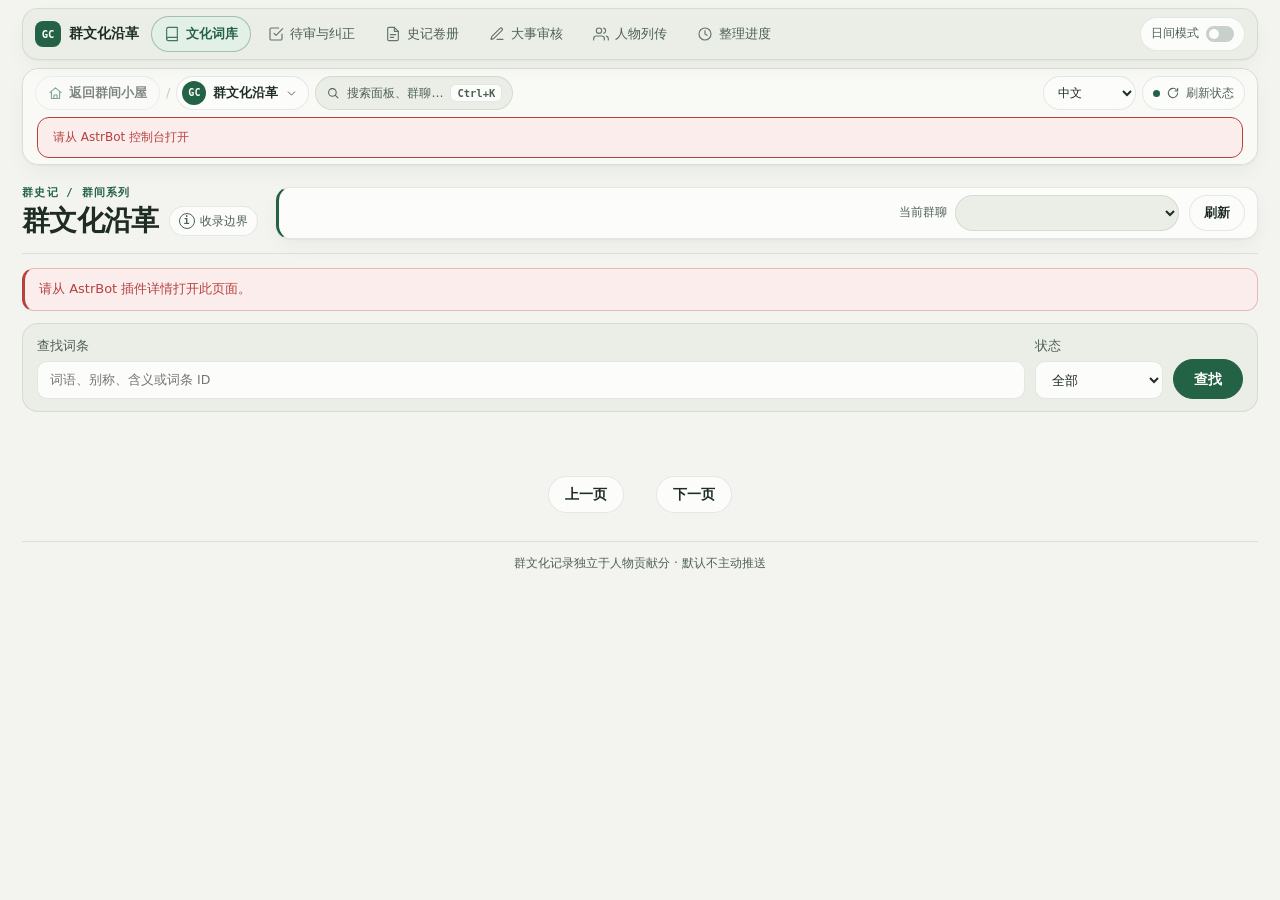
==== commit 7885d09d: "feat(wave2): annual/quarterly report card, unified chronicle workbench, themes & delivery polish" ====
--- a/pages/culture/index.html
+++ b/pages/culture/index.html
@@ -29,6 +29,18 @@
       <svg class="gc-tab-icon" width="15" height="15" viewBox="0 0 24 24" fill="none" stroke="currentColor" stroke-width="1.8" stroke-linecap="round" stroke-linejoin="round" aria-hidden="true"><path d="M9 11l3 3L22 4"/><path d="M21 12v7a2 2 0 0 1-2 2H5a2 2 0 0 1-2-2V5a2 2 0 0 1 2-2h11"/></svg>
       <span data-series-text="待审与纠正">待审与纠正</span>
     </button>
+    <button data-tab="editions" type="button">
+      <svg class="gc-tab-icon" width="15" height="15" viewBox="0 0 24 24" fill="none" stroke="currentColor" stroke-width="1.8" stroke-linecap="round" stroke-linejoin="round" aria-hidden="true"><path d="M14 2H6a2 2 0 0 0-2 2v16a2 2 0 0 0 2 2h12a2 2 0 0 0 2-2V8z"/><polyline points="14 2 14 8 20 8"/><line x1="8" y1="13" x2="16" y2="13"/><line x1="8" y1="17" x2="13" y2="17"/></svg>
+      <span data-series-text="史记卷册">史记卷册</span>
+    </button>
+    <button data-tab="events" type="button">
+      <svg class="gc-tab-icon" width="15" height="15" viewBox="0 0 24 24" fill="none" stroke="currentColor" stroke-width="1.8" stroke-linecap="round" stroke-linejoin="round" aria-hidden="true"><path d="M12 20h9"/><path d="M16.5 3.5a2.12 2.12 0 0 1 3 3L7 19l-4 1 1-4L16.5 3.5z"/></svg>
+      <span data-series-text="大事审核">大事审核</span>
+    </button>
+    <button data-tab="members" type="button">
+      <svg class="gc-tab-icon" width="15" height="15" viewBox="0 0 24 24" fill="none" stroke="currentColor" stroke-width="1.8" stroke-linecap="round" stroke-linejoin="round" aria-hidden="true"><path d="M17 21v-2a4 4 0 0 0-4-4H5a4 4 0 0 0-4 4v2"/><circle cx="9" cy="7" r="4"/><path d="M23 21v-2a4 4 0 0 0-3-3.87"/><path d="M16 3.13a4 4 0 0 1 0 7.75"/></svg>
+      <span data-series-text="人物列传">人物列传</span>
+    </button>
     <button data-tab="progress" type="button">
       <svg class="gc-tab-icon" width="15" height="15" viewBox="0 0 24 24" fill="none" stroke="currentColor" stroke-width="1.8" stroke-linecap="round" stroke-linejoin="round" aria-hidden="true"><circle cx="12" cy="12" r="9"/><path d="M12 7v5l3 2"/></svg>
       <span data-series-text="整理进度">整理进度</span>
@@ -130,12 +142,123 @@
         </select>
       </label>
     </div>
+    <div id="culture-batch-bar" class="gc-batch-bar card">
+      <div class="gc-batch-top">
+        <label class="gc-check-inline">
+          <input id="culture-select-all" type="checkbox">
+          <span data-series-text="全选本页">全选本页</span>
+        </label>
+        <span id="culture-selected-count" class="muted tabular-nums">已选 0 项</span>
+        <input id="batch-note" class="grow" maxlength="1000" placeholder="填写批量审核理由，或点选下方快捷理由" data-series-placeholder="填写批量审核理由，或点选下方快捷理由">
+      </div>
+      <div class="gc-reason-chips" data-reason-target="batch-note" aria-label="快捷处理理由">
+        <button type="button" class="gc-reason-chip" data-reason="证据充分，符合群内语境">证据充分</button>
+        <button type="button" class="gc-reason-chip" data-reason="群内共识，审核通过">群内共识</button>
+        <button type="button" class="gc-reason-chip" data-reason="证据不足，暂不收录">信息不足</button>
+        <button type="button" class="gc-reason-chip" data-reason="与已有词条重复">重复词条</button>
+        <button type="button" class="gc-reason-chip" data-reason="涉及成员隐私，执行隐藏">涉及隐私</button>
+      </div>
+      <div class="actions gc-batch-actions">
+        <button type="button" class="primary" data-culture-batch="approve" data-series-text="批量通过">批量通过</button>
+        <button type="button" data-culture-batch="reject" data-series-text="批量驳回">批量驳回</button>
+        <button type="button" class="danger" data-culture-batch="hide" data-series-text="批量隐藏">批量隐藏</button>
+      </div>
+    </div>
     <div id="review-entries" class="grid gc-dict-grid"></div>
     <div class="pagination">
       <button id="review-prev" type="button" data-series-text="上一页">上一页</button>
       <span id="review-count" class="gc-page-num tabular-nums"></span>
       <button id="review-next" type="button" data-series-text="下一页">下一页</button>
     </div>
+  </section>
+
+  <section id="editions" hidden>
+    <div class="gc-section-bar">
+      <div class="gc-section-title">
+        <h2 data-series-text="群史卷册阅览与对比">群史卷册阅览与对比</h2>
+        <span id="editions-count" class="muted tabular-nums"></span>
+      </div>
+    </div>
+    <div class="toolbar gc-toolbar gc-compare-bar">
+      <label class="grow">
+        <span data-series-text="基准卷册（较新）">基准卷册（较新）</span>
+        <select id="compare-left"></select>
+      </label>
+      <label class="grow">
+        <span data-series-text="对比卷册（较旧）">对比卷册（较旧）</span>
+        <select id="compare-right"></select>
+      </label>
+      <button id="compare-btn" type="button" class="primary" data-series-text="对比变化">对比变化</button>
+      <button id="compare-clear" type="button" data-series-text="收起对比">收起对比</button>
+    </div>
+    <div id="editions-comparison" hidden class="card gc-compare-result"></div>
+    <div id="editions-list" class="grid gc-dict-grid"></div>
+  </section>
+
+  <section id="events" hidden>
+    <div class="gc-section-bar">
+      <div class="gc-section-title">
+        <h2 data-series-text="大事审核与隐私管理">大事审核与隐私管理</h2>
+        <span id="events-counts" class="muted tabular-nums"></span>
+      </div>
+      <label class="gc-inline-select">
+        <span data-series-text="筛选">筛选</span>
+        <select id="events-status">
+          <option value="pending" data-series-text="待审核">待审核</option>
+          <option value="approved" data-series-text="已通过">已通过</option>
+          <option value="rejected" data-series-text="已驳回">已驳回</option>
+          <option value="merged" data-series-text="已合并">已合并</option>
+          <option value="" data-series-text="全部">全部</option>
+        </select>
+      </label>
+    </div>
+    <div id="events-batch-bar" class="gc-batch-bar card">
+      <div class="gc-batch-top">
+        <label class="gc-check-inline">
+          <input id="events-select-all" type="checkbox">
+          <span data-series-text="全选事件">全选事件</span>
+        </label>
+        <span id="events-selected-count" class="muted tabular-nums">已选 0 项</span>
+        <input id="events-batch-note" class="grow" maxlength="1000" placeholder="填写事件审核理由，或点选下方快捷理由" data-series-placeholder="填写事件审核理由，或点选下方快捷理由">
+      </div>
+      <div class="gc-reason-chips" data-reason-target="events-batch-note" aria-label="快捷事件理由">
+        <button type="button" class="gc-reason-chip" data-reason="事实清晰，重要度合理">事实清晰</button>
+        <button type="button" class="gc-reason-chip" data-reason="日常琐事，暂不入史">琐事驳回</button>
+        <button type="button" class="gc-reason-chip" data-reason="与既有大事重复">重复事件</button>
+        <button type="button" class="gc-reason-chip" data-reason="涉及敏感隐私，执行隐藏">隐私隐藏</button>
+        <button type="button" class="gc-reason-chip" data-reason="管理员复核通过">复核通过</button>
+      </div>
+      <div class="actions gc-batch-actions">
+        <button type="button" class="primary" data-event-batch="approve" data-series-text="批量通过">批量通过</button>
+        <button type="button" data-event-batch="reject" data-series-text="批量驳回">批量驳回</button>
+        <button type="button" class="danger" data-event-batch="hide" data-series-text="批量隐藏">批量隐藏</button>
+      </div>
+    </div>
+    <div id="events-list" class="grid gc-dict-grid"></div>
+    <div class="gc-subpanels">
+      <section class="card gc-subpanel">
+        <h3 data-series-text="更正请求待办">更正请求待办</h3>
+        <div id="events-corrections" class="gc-stack"></div>
+      </section>
+      <section class="card gc-subpanel">
+        <h3 data-series-text="隐私隐藏名单管理">隐私隐藏名单管理</h3>
+        <div id="events-hidden-panel" class="gc-stack"></div>
+      </section>
+    </div>
+  </section>
+
+  <section id="members" hidden>
+    <div class="gc-section-bar">
+      <div class="gc-section-title">
+        <h2 data-series-text="人物列传墙与等级一览">人物列传墙与等级一览</h2>
+        <span id="members-summary" class="muted tabular-nums"></span>
+      </div>
+      <label class="gc-inline-select">
+        <span data-series-text="筛选成员">筛选成员</span>
+        <input id="members-filter" type="search" maxlength="80" placeholder="按昵称、别称或等级过滤" data-series-placeholder="按昵称、别称或等级过滤">
+      </label>
+    </div>
+    <div id="members-list" class="grid gc-dict-grid"></div>
   </section>
 
   <section id="progress" hidden>
@@ -154,8 +277,9 @@
         </details>
       </div>
       <div class="actions gc-progress-actions">
+        <button id="run-once" type="button" class="primary" data-series-text="立即整理/重试 1 批">立即整理/重试 1 批</button>
         <button id="pause" type="button" data-series-text="暂停本群整理">暂停本群整理</button>
-        <button id="resume" type="button" class="primary" data-series-text="恢复本群整理">恢复本群整理</button>
+        <button id="resume" type="button" data-series-text="恢复本群整理">恢复本群整理</button>
       </div>
     </div>
     <div id="progress-content" class="card gc-progress-card"></div>
@@ -172,6 +296,17 @@
     </div>
     <div class="gc-drawer-scroll" id="detail-scroll">
       <div id="detail-body" class="gc-detail-body"></div>
+      <div id="restore-panel" hidden class="gc-moderation gc-restore-panel">
+        <h3 data-series-text="撤销隐藏 / 恢复公开">撤销隐藏 / 恢复公开</h3>
+        <p class="muted" data-series-text="该词条当前处于隐私隐藏状态。管理员填写审计理由后可撤销隐藏并解除来源屏蔽，词条将回到隐藏前状态。">该词条当前处于隐私隐藏状态。管理员填写审计理由后可撤销隐藏并解除来源屏蔽，词条将回到隐藏前状态。</p>
+        <label>
+          <span data-series-text="恢复审计理由">恢复审计理由</span>
+          <input id="restore-note" maxlength="1000" placeholder="说明恢复原因（留空默认：管理员撤销隐藏恢复公开）" data-series-placeholder="说明恢复原因（留空默认：管理员撤销隐藏恢复公开）">
+        </label>
+        <div class="actions">
+          <button id="restore-entry" type="button" class="primary" data-series-text="撤销隐藏/恢复公开">撤销隐藏/恢复公开</button>
+        </div>
+      </div>
       <div id="moderation" class="gc-moderation">
         <h3 data-series-text="审核与修订">审核与修订</h3>
         <label>
@@ -190,6 +325,13 @@
           <span data-series-text="处理理由">处理理由</span>
           <input id="action-note" maxlength="1000" placeholder="说明依据、修订原因或审核结论" data-series-placeholder="说明依据、修订原因或审核结论">
         </label>
+        <div class="gc-reason-chips" data-reason-target="action-note" aria-label="快捷处理理由">
+          <button type="button" class="gc-reason-chip" data-reason="证据充分，符合群内语境">证据充分</button>
+          <button type="button" class="gc-reason-chip" data-reason="已核对修订内容，准予公开">核对通过</button>
+          <button type="button" class="gc-reason-chip" data-reason="证据不足，暂不收录">信息不足</button>
+          <button type="button" class="gc-reason-chip" data-reason="与已有词条重复">重复词条</button>
+          <button type="button" class="gc-reason-chip" data-reason="涉及成员隐私，执行隐藏">涉及隐私</button>
+        </div>
         <div class="actions">
           <button type="button" data-action="approve" class="primary" data-series-text="审核通过">审核通过</button>
           <button type="button" data-action="edit" data-series-text="保存修订并待审">保存修订并待审</button>
--- a/pages/culture/style.css
+++ b/pages/culture/style.css
@@ -1189,6 +1189,279 @@
   .gc-drawer-scroll {
     padding: 14px 14px max(28px, env(safe-area-inset-bottom));
   }
+
+  .gc-quota-grid {
+    grid-template-columns: 1fr;
+  }
+}
+
+.gc-quota-grid {
+  display: grid;
+  grid-template-columns: repeat(3, minmax(0, 1fr));
+  gap: 10px;
+  margin: 10px 0 14px;
+}
+
+.gc-quota-card {
+  display: flex;
+  flex-direction: column;
+  gap: 3px;
+  padding: 10px 12px;
+  border-radius: 12px;
+  background: var(--gc-subtle);
+  border: 1px solid var(--gc-line);
+  min-width: 0;
+}
+
+.gc-quota-label {
+  font-size: 11.5px;
+  color: var(--gc-muted);
+}
+
+.gc-quota-value {
+  font-size: 15px;
+  font-weight: 650;
+  color: var(--gc-ink);
+}
+
+.gc-quota-sub {
+  font-size: 11.5px;
+  overflow-wrap: anywhere;
+}
+
+.gc-restore-panel {
+  margin-top: 14px;
+  padding-top: 12px;
+  border-top: 1px dashed var(--gc-line);
+}
+
+/* Wave 2 Unified Chronicle Workbench Styles */
+.gc-page .series-tabs {
+  flex-wrap: wrap;
+}
+
+.gc-entry-title-group {
+  display: flex;
+  align-items: flex-start;
+  gap: 8px;
+  min-width: 0;
+  flex: 1;
+}
+
+.gc-select-wrap {
+  display: inline-flex;
+  flex-direction: row;
+  align-items: center;
+  padding-top: 2px;
+  cursor: pointer;
+}
+
+.gc-select-wrap input[type="checkbox"],
+.gc-check-inline input[type="checkbox"] {
+  width: 17px;
+  height: 17px;
+  min-height: 17px;
+  padding: 0;
+  margin: 0;
+  accent-color: var(--gc-accent);
+  cursor: pointer;
+}
+
+.gc-batch-bar {
+  display: flex;
+  flex-direction: column;
+  gap: 10px;
+  margin-bottom: 14px;
+  padding: 12px 14px;
+  background: var(--gc-subtle);
+}
+
+.gc-batch-top {
+  display: flex;
+  align-items: center;
+  gap: 10px;
+  flex-wrap: wrap;
+}
+
+.gc-check-inline {
+  display: inline-flex;
+  flex-direction: row;
+  align-items: center;
+  gap: 6px;
+  font-size: 13px;
+  color: var(--gc-ink);
+  cursor: pointer;
+  white-space: nowrap;
+}
+
+.gc-reason-chips {
+  display: flex;
+  flex-wrap: wrap;
+  gap: 6px;
+  margin: 4px 0 2px;
+}
+
+.gc-reason-chip {
+  min-height: 28px;
+  padding: 3px 10px;
+  border-radius: 999px;
+  font-size: 12px;
+  font-weight: 500;
+  background: var(--gc-surface);
+  color: var(--gc-muted);
+  border: 1px solid var(--gc-line);
+}
+
+.gc-reason-chip:hover:not(:disabled) {
+  background: var(--gc-accent-soft);
+  color: var(--gc-accent);
+  border-color: color-mix(in srgb, var(--gc-accent) 30%, transparent);
+}
+
+.gc-batch-actions {
+  margin: 0;
+}
+
+.gc-compare-result {
+  margin-bottom: 14px;
+  border-left: 3px solid var(--gc-accent);
+  background: var(--gc-accent-soft);
+}
+
+.gc-meta-line {
+  font-size: 12px;
+  margin: 0;
+  overflow-wrap: anywhere;
+}
+
+.gc-edition-details {
+  margin-top: 4px;
+  border-top: 1px dashed var(--gc-line);
+  padding-top: 8px;
+}
+
+.gc-edition-details > summary {
+  cursor: pointer;
+  font-size: 12.5px;
+  font-weight: 600;
+  color: var(--gc-accent);
+}
+
+.gc-edition-text {
+  margin: 8px 0 0;
+  padding: 10px 12px;
+  border-radius: 10px;
+  background: var(--gc-subtle);
+  border: 1px solid var(--gc-line);
+  font-family: var(--gc-font);
+  font-size: 12.5px;
+  line-height: 1.65;
+  white-space: pre-wrap;
+  overflow-wrap: anywhere;
+  max-height: 360px;
+  overflow-y: auto;
+}
+
+.gc-bio-excerpt {
+  margin: 8px 0 0;
+  font-size: 12.5px;
+  line-height: 1.6;
+  white-space: pre-wrap;
+  overflow-wrap: anywhere;
+}
+
+.gc-inline-merge {
+  width: 100%;
+}
+
+.gc-inline-merge > summary {
+  cursor: pointer;
+  font-size: 12px;
+  color: var(--gc-muted);
+  font-weight: 600;
+}
+
+.gc-inline-merge-row {
+  display: flex;
+  gap: 8px;
+  align-items: center;
+  margin-top: 8px;
+  flex-wrap: wrap;
+}
+
+.gc-inline-merge-row input {
+  flex: 1 1 130px;
+  min-width: 0;
+  min-height: 34px;
+  padding: 4px 10px;
+  font-size: 12.5px;
+}
+
+.gc-inline-merge-row button {
+  min-height: 34px;
+  padding: 4px 12px;
+  border-radius: 999px;
+  font-size: 12px;
+}
+
+.gc-subpanels {
+  display: grid;
+  grid-template-columns: repeat(2, minmax(0, 1fr));
+  gap: 14px;
+  margin-top: 18px;
+}
+
+.gc-subpanel h3 {
+  margin-top: 0;
+}
+
+.gc-stack {
+  display: flex;
+  flex-direction: column;
+  gap: 8px;
+}
+
+.gc-subitem {
+  display: flex;
+  align-items: center;
+  justify-content: space-between;
+  gap: 10px;
+  flex-wrap: wrap;
+  padding: 10px 12px;
+  border-radius: 12px;
+  background: var(--gc-subtle);
+  border: 1px solid var(--gc-line);
+  font-size: 12.5px;
+}
+
+.gc-subitem-main {
+  flex: 1 1 160px;
+  min-width: 0;
+  overflow-wrap: anywhere;
+}
+
+.gc-subitem-main p {
+  margin: 2px 0;
+}
+
+@media (max-width: 768px) {
+  .gc-page .series-tabs {
+    gap: 4px;
+  }
+
+  .gc-page .series-tabs button {
+    padding: 5px 8px;
+    font-size: 12px;
+  }
+
+  .gc-subpanels {
+    grid-template-columns: 1fr;
+  }
+
+  .gc-batch-top input {
+    width: 100%;
+    flex: 1 1 100%;
+  }
 }
 
 @media (prefers-reduced-motion: reduce) {
--- a/pages/culture/series-ui.css
+++ b/pages/culture/series-ui.css
@@ -1,6 +1,6 @@
 /* Canonical series chrome v2.0 — Botanical Paper (day) & Deep Forest Night (night).
  * Single Source of Truth: series_ui_kit/src/series-ui.css
- * Offline-only (zero external URLs / zero @import).
+ * Offline-only (zero external URLs / zero CSS imports).
  */
 :root {
   color-scheme: light;
